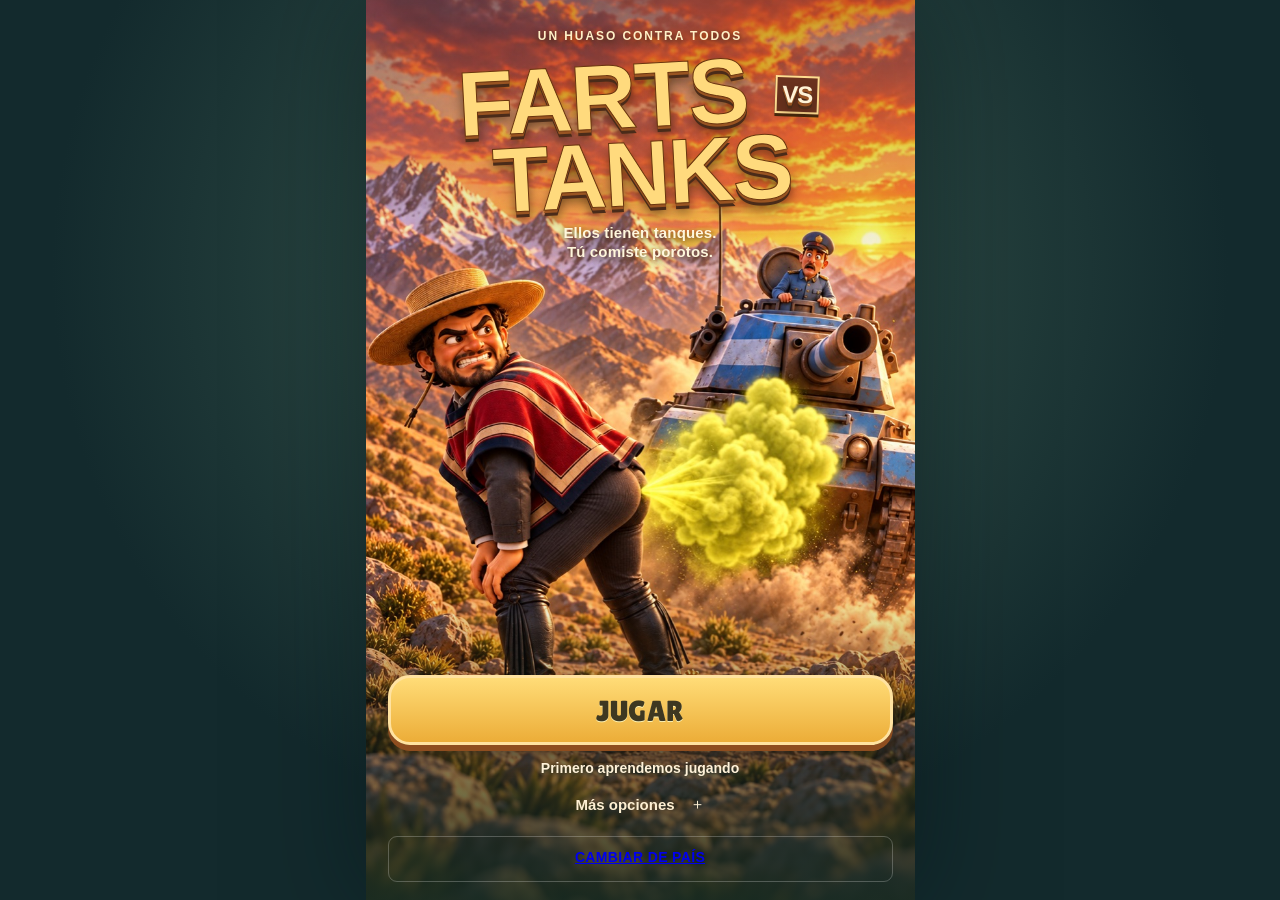
==== play/chile-810/index.html @ 7e2dd05b "Publish shared landing and six Chile and France editions" ====
<!doctype html><!-- BUILD='huaso-v8.1-aprende-y-responde' --><html lang="es-CL"><head><meta charset="utf-8"><meta name="viewport" content="width=device-width,initial-scale=1,viewport-fit=cover,user-scalable=no"><meta name="theme-color" content="#172e30"><title>Farts vs Tanks · Huaso V8.1</title><link rel="icon" href="data:,"><meta name="audio-revision" content="v8-audio-original-verificado"><meta name="build" content="huaso-v8.1-aprende-y-responde">  <script type="module" crossorigin src="./assets/index-CU5QEKMT.js"></script>
  <link rel="stylesheet" crossorigin href="./assets/index-Dprj55Gd.css">
<style>#cinemafilm{display:none!important}</style></head><body>
<main id="game"><canvas id="scene" aria-label="Campo de batalla en 3D"></canvas>
<div id="hud"><div class="hudtop"><div id="playerlife" class="healthcard"><div class="healthtitle"><span class="healthicon">♥</span><span class="health-name">VIDA</span><b id="hearts">150 / 150</b></div><div id="playersegments" class="life-segments" role="meter" aria-label="Vida del Huaso" aria-valuemin="0" aria-valuemax="150"></div></div><div class="country healthcard"><div class="healthtitle"><svg viewBox="0 0 24 24" aria-hidden="true"><path d="M2 11L12 2l10 9M5 9v12h14V9M10 21v-7h4v7"/></svg><span class="health-name">CASAS</span><b id="townalive">7 / 7</b></div><div id="townsegments" class="life-segments" role="meter" aria-label="Casas en pie" aria-valuemin="0" aria-valuemax="7"></div><span class="town-goal">SALVA AL MENOS 1</span><div class="townbar" hidden><i id="townfill"></i></div><span id="townpercent" hidden></span></div><button class="iconbtn" id="pause" aria-label="Pausar">Ⅱ</button></div><div class="wavebar"><div class="round-info"><span id="wave">MISIÓN 1 / 12</span><span id="rounddots" aria-hidden="true"></span><small id="wavegoal" class="sr-only"></small></div><div id="threat-counter" aria-label="Enemigos restantes"><svg viewBox="0 0 40 28" aria-hidden="true"><path d="M8 10h21v10H5V13h3zm8-6h10v6H16zm10 0h12v4H26z"/><rect x="3" y="19" width="30" height="7" rx="3"/><path d="M8 22h3m4 0h3m4 0h3"/></svg><b id="threat-count">2</b><small>QUEDAN</small></div><div id="scorepanel"><span aria-hidden="true" class="score-coin">★</span><span class="score-total"><b id="score">0</b><small>PUNTOS</small></span></div></div><span id="combo"></span><div id="scoregain" hidden><b></b><span></span></div><span id="gait" hidden></span><span id="levelname" hidden></span><span id="speaker" hidden></span></div><div id="rewardfx" aria-hidden="true"></div><aside id="welcome-guide" hidden><b></b><span></span></aside>
<div id="labels" aria-hidden="true"></div><div id="toast" role="status"></div><div id="waveBanner"><span>EL PUEBLO TE NECESITA</span><strong>¡AHÍ VIENEN!</strong></div>
<aside id="airguide" hidden><b id="airstep"></b><strong id="airtitle"></strong><span id="airdetail"></span></aside><aside id="tutorial-panel" hidden><div class="tutorial-meta"><b id="tutorial-count"></b><button id="tutorial-skip" aria-label="Saltar tutorial y empezar la partida">SALTAR</button></div><div role="status" aria-live="polite" aria-atomic="true"><h2 id="tutorial-title"></h2><p id="tutorial-detail"></p></div><progress id="tutorial-progress" max="1" value="0" aria-label="Progreso del paso"></progress><p id="tutorial-keyboard"></p><button id="tutorial-go" class="primary" hidden>¡A DEFENDER EL PUEBLO!</button></aside><div id="tutorial-marker" hidden aria-hidden="true"></div><div id="gesture-coach" hidden aria-hidden="true"><div class="gesture-demo"><i class="gesture-origin"></i><i class="gesture-path"></i><svg class="coach-hand" viewBox="0 0 64 72" aria-hidden="true"><path d="M24 35V10c0-8 12-8 12 0v20c0-7 10-7 10 0 1-5 10-4 10 2v17c0 8-4 12-7 19H24c-1-6-6-13-11-20l-6-9c-5-8 4-13 9-7l8 10"/></svg></div><div class="gesture-success">✓</div><strong></strong><span class="touch-copy"></span><span class="key-copy"></span></div><div id="action-coach" hidden aria-hidden="true"><strong></strong><span class="coach-charge"><i></i></span><span class="key-copy">ESPACIO</span><svg class="coach-hand" viewBox="0 0 64 72" aria-hidden="true"><path d="M24 35V10c0-8 12-8 12 0v20c0-7 10-7 10 0 1-5 10-4 10 2v17c0 8-4 12-7 19H24c-1-6-6-13-11-20l-6-9c-5-8 4-13 9-7l8 10"/></svg></div><div id="crosshair"></div><div id="joystick"><i></i></div>
<button id="combat-recipes" type="button" hidden aria-label="Ver mis pedos y cómo usarlos">MIS PEDOS ?</button><div id="recipe-reveal" hidden role="status" aria-live="polite"><b></b><small></small></div><div id="controls"><div id="movement-space" aria-hidden="true"></div><div id="belly" hidden aria-hidden="true"><span id="combo-ready" hidden role="status" aria-live="polite"></span><b id="bellyname">Recoge comida</b><div id="bellyslots"></div><span id="bellyhint"></span></div><div class="actionwrap"><span id="actionhint">BUSCA COMIDA</span><button id="fart" aria-label="Apretar y soltar para tirar el pedo"><span id="powerRing"></span><svg viewBox="0 0 64 64" aria-hidden="true"><path d="M17 28c-11-14 12-22 16-9 12-14 28 5 16 14 11 13-9 24-17 11-11 7-21-2-16-10M6 38l9-2M5 48l15-6M13 54l9-8"/></svg><b id="actiontext">PEDO</b></button><span id="gas-slots" role="img"><i></i><i></i><i></i><i></i></span></div><p id="helper">Arrastra para moverte · recoge comida</p></div>
<div id="damageVignette"></div><div id="build">HUASO V8.10</div>
<section id="start" class="overlay"><div class="starttop"><span class="kicker">UN HUASO CONTRA TODOS</span><h1>Farts <span>VS</span><br>Tanks</h1><p>Ellos tienen tanques.<br>Tú comiste porotos.</p></div><div class="startbottom"><button id="play" class="primary" disabled>PREPARANDO…</button><p id="startcaption">Muévete. Come. ¡Reviéntalos!</p><button id="continue" class="secondary hidden">CONTINUAR PARTIDA</button><details id="startoptions"><summary>Más opciones <span>＋</span></summary><div class="start-options-grid"><button id="practice" class="secondary" disabled>PRACTICAR CONTROLES</button><button id="skipintro" class="secondary" disabled>YA SÉ JUGAR</button><button id="practiceair" class="secondary" disabled>PRACTICAR SALTO AÉREO</button><button id="campaign" class="secondary">MI CAMPAÑA Y LOGROS</button><button id="openguide" class="secondary">RUTA Y RECETAS</button><button id="openfilms" class="secondary">MIS JUGADAS</button><button id="openrank" class="secondary">CLASIFICACIÓN</button></div></details><a class="secondary" style="display:block;text-align:center;margin-top:10px" href="../../">CAMBIAR DE PAÍS</a></div></section>
<section id="paused" class="overlay hidden"><div class="modal"><span class="kicker">RESPIRA UN POCO</span><h2>Pausa</h2><button class="primary" id="resume">VOLVER AL COMBATE</button><button id="pausecampaign" class="secondary">CAMPAÑA Y GUARDADO</button><button class="secondary" id="pauseguide">MI RUTA Y MIS PEDOS</button><button class="secondary" id="sound">SONIDO ACTIVADO</button><button class="secondary" id="motion">EFECTOS COMPLETOS</button><button class="secondary" id="haptics">VIBRACIÓN ACTIVADA</button><p id="haptics-note" class="small" hidden>Este navegador no permite vibración. Mantienes el sonido y el golpe visual.</p><p class="small">WASD / flechas: caminar · Shift: correr<br>Espacio: cargar y soltar<br>La comida se come al recogerla · Escape: pausa</p></div></section>
<section id="end" class="overlay hidden"><div class="modal"><span class="kicker" id="endkicker"></span><h2 id="endtitle"></h2><p id="endreason"></p><div id="endstats"></div><p id="endtip" class="route-next"></p><button id="endpracticeair" class="ranklink">PRACTICAR DOBLE PEDO AÉREO</button><p id="endpersonal" class="personal-best"></p><button id="restart" class="primary">REINTENTAR MISIÓN</button><div class="scoreform"><label for="alias">Tu nombre en la clasificación</label><input id="alias" maxlength="18" autocomplete="nickname" placeholder="Tu alias"><button id="submitScore" class="secondary">GUARDAR PUNTAJE</button><p id="rankstatus" role="status"></p></div><button id="endfilms" class="secondary">VER MIS JUGADAS</button><button id="endrank" class="ranklink">VER CLASIFICACIÓN</button></div></section>
<section id="intermission" class="overlay hidden"><div class="modal"><span id="nextkicker" class="kicker"></span><h2 id="nexttitle"></h2><p id="nextbrief"></p><p id="roundmilestone" class="route-next"></p><div id="roundmedals" aria-label="Logros de la ronda"></div><p id="roundpersonal" class="personal-best" hidden></p><p id="roundreward" class="reward"></p><div id="upgradechoice"><p class="kicker">ELIGE TU MEJORA</p><div id="upgradecards"></div></div><p id="upgradepicked" class="reward" role="status"></p><button id="nextround" class="primary">SIGUIENTE RONDA</button><details class="round-extras"><summary>Mi jugada y mis recetas</summary><button id="roundcampaign" class="secondary">CAMPAÑA Y TÉCNICAS</button><button id="roundguide" class="ranklink">VER RUTA Y RECETAS</button><button id="roundfilms" class="secondary">VER LA JUGADA DE LA RONDA</button></details></div></section>
<section id="ranking" class="overlay hidden"><div class="modal rankmodal"><span class="kicker">LAS MEJORES BARRIGAS · V7</span><h2>Clasificación</h2><p id="rankmessage" role="status"></p><ol id="rankrows"></ol><button id="closerank" class="primary">VOLVER</button></div></section>
<section id="films" class="overlay hidden"><div class="modal filmmodal"><span class="kicker">ESTO LO HICISTE TÚ</span><h2>Pedos memorables</h2><p id="filmstatus" role="status"></p><div id="filmviewer" class="hidden"><h3 id="filmtitle"></h3><video id="filmvideo" controls playsinline preload="metadata"></video><button id="watchcinema" class="primary hidden">VER MI PELÍCULA</button><button id="watchoriginal" class="secondary hidden">VER JUGADA REAL</button><button id="savefilm" class="primary">GUARDAR / COMPARTIR</button><button id="cinemafilm" class="secondary">PREPARAR VERSIÓN DE CINE</button><p class="small">Una recreación de cine puede cambiar detalles de la acción. Siempre conservas tu jugada real.</p></div><div id="filmlist"></div><button id="closefilms" class="secondary">VOLVER</button></div></section><div id="recording"><span class="kicker">GUARDANDO TU JUGADA</span><progress id="filmprogress" max="1" value="0"></progress><b id="filmpercent">0%</b><button id="cancelfilm" class="secondary">CANCELAR</button></div>
<section id="fieldguide" class="overlay hidden" role="dialog" aria-modal="true" aria-labelledby="guidetitle"><div class="modal guide-modal"><div class="guide-heading"><div><span class="kicker">CONOCE TU PODER</span><h2 id="guidetitle">Mi ruta y mis pedos</h2></div><button id="closeguide" class="iconbtn" aria-label="Cerrar guía">×</button></div><nav class="guide-tabs" aria-label="Guía del Huaso"><button data-guide="ready" aria-pressed="false">Ahora</button><button data-guide="base" aria-pressed="true">Básicos</button><button data-guide="combo" aria-pressed="false">Combos</button><button data-guide="air" aria-pressed="false">Aéreo</button><button data-guide="route" aria-pressed="false">Ruta</button></nav><p id="guidecount" class="small"></p><div id="guidecards"></div><p id="guideloadout" class="route-next"></p><p class="small">Comes al pasar. El gesto depende del pedo preparado; aquí puedes consultar cómo usar cada uno.</p></div></section><div id="fatal" class="overlay hidden"><div class="modal"><h2>No pudimos abrir el campo</h2><p id="fatalreason"></p><button class="primary" onclick="location.reload()">REINTENTAR</button></div></div>
</main></body></html>
---- play/chile-810/assets/index-Dprj55Gd.css ----
#play-reports{box-sizing:border-box;width:min(560px,calc(100vw - 24px));max-height:calc(100dvh - 28px);margin:auto;padding:22px 18px;border:2px solid #8aa48b;border-radius:24px;background:#1d3d35;color:#fff6d8;overflow:auto;text-align:left;touch-action:pan-y;box-shadow:0 8px #102c2977}#play-reports::backdrop{background:#071c24bd}#play-reports *{box-sizing:border-box;min-width:0}#play-reports h2{font:38px FvT Display,sans-serif;margin:8px 0}#play-reports h3{font-size:22px;margin:10px 0}#play-reports h4{font:23px FvT Display,sans-serif;color:#ffe187;margin:0 0 12px}#play-reports h4[data-outcome=loss]{color:#ff9d83}#play-reports h4[data-outcome=win]{color:#c7ee8c}#close-reports{float:right;width:44px;height:44px}.reports-heading .kicker{font-size:12px}.reports-intro{font-size:20px;line-height:1.3}.reports-help{font-size:15px;line-height:1.45;color:#d3dfcd}.reports-export{display:grid;gap:10px}.reports-export button{margin:0!important;font-size:17px;min-height:52px;width:100%}#report-status{font-size:17px;color:#ffe4a0;line-height:1.4}.report-run{margin-top:26px;border-top:1px solid #8aa48b66;padding-top:12px}.report-attempt{border:1px solid #6c957b;border-radius:16px;padding:16px 12px;margin:12px 0;background:#284d3f}.report-numbers{display:grid;grid-template-columns:repeat(3,minmax(0,1fr));gap:8px;text-align:center}.report-numbers b{display:block;font:32px FvT Display,sans-serif;color:#ffe084;overflow-wrap:anywhere}.report-numbers small{font-size:14px}.report-attempt p{margin:16px 0 8px;font-size:16px}.report-ratings{display:flex;gap:8px}.report-ratings button{flex:1;min-height:44px;border:1px solid #93ad8f;border-radius:10px;background:#1b382f;color:#fff4d8;font-size:16px;font-weight:800;touch-action:manipulation}.report-ratings button[aria-pressed=true]{background:#f7d575;border-color:#ffebb1;color:#273a2a}#play-reports button:focus-visible{outline:3px solid #a9e7f7;outline-offset:3px}#play-reports [hidden]{display:none!important}:root{font-family:Arial,Helvetica,sans-serif;color:#fff2d9;background:#172e30;font-synthesis:none;--gold:#ffd46b;--ink:#182f31;--cream:#fff2d9}*{box-sizing:border-box;-webkit-tap-highlight-color:transparent}html,body{margin:0;width:100%;height:100%;overflow:hidden;overscroll-behavior:none}body{display:grid;place-items:center;background:radial-gradient(ellipse at 50% 30%,#39594f,#132a2d 65%)}button{font:inherit;color:inherit;cursor:pointer;touch-action:none}button:focus-visible{outline:3px solid #fff;outline-offset:3px}#game{position:relative;height:100dvh;width:min(100vw,61dvh);max-width:620px;overflow:hidden;isolation:isolate;box-shadow:0 0 100px #06141685;background:#c3bca3}#scene{display:block;width:100%;height:100%;touch-action:none}#hud{position:absolute;inset:max(15px,env(safe-area-inset-top)) 17px auto;pointer-events:none;text-shadow:0 1px 3px #102726}#hud:before{content:"";position:absolute;inset:-40px -20px -30px;background:linear-gradient(#193f4bab,transparent);z-index:-1}.hudtop{display:flex;gap:20px;align-items:flex-start}.country{flex:1;min-width:0}.eyebrow{font-size:10px;letter-spacing:.1em;font-weight:800;display:flex;align-items:center;gap:8px}.flag{display:inline-block;position:relative;width:20px;height:13px;background:linear-gradient(#fff 50%,#c94c3c 50%);box-shadow:0 0 0 1px #ffffff3b;border-radius:1px}.flag:after{content:"★";position:absolute;left:0;top:0;width:7px;height:7px;font-size:6px;line-height:7px;text-align:center;background:#416282;color:#fff}.townbar{height:9px;background:#172d37b3;border:1px solid #fff5;border-radius:10px;margin:8px 0 5px;overflow:hidden;box-shadow:0 2px 3px #15262b44}.townbar i{display:block;width:100%;height:100%;background:linear-gradient(90deg,#64bd8b,#b8dc8f);border-radius:10px;transition:width .3s}.townnumbers{display:flex;justify-content:space-between;font-size:10px;align-items:center}.townnumbers b{font-size:14px}.iconbtn{pointer-events:auto;width:34px;height:34px;background:#203f488f;border:1px solid #ffffff66;border-radius:50%;font-weight:900}.wavebar{display:flex;gap:5px;font-size:10px;margin-top:14px;font-weight:700;letter-spacing:.03em}.wavebar>span:first-child{margin-right:auto;letter-spacing:.12em}.wavebar>b{color:var(--gold);font-size:13px}.wavebar>span:last-child{opacity:.75}#labels{position:absolute;inset:0;pointer-events:none}.worldlabel{position:absolute;text-align:center;transform:translate(-50%,-100%);white-space:nowrap;text-shadow:0 1px 3px #163a3d;font-size:9px;font-weight:800}.worldlabel .tankbar{width:40px;height:4px;display:block;background:#142931aa;border-radius:9px;overflow:hidden;border:1px solid #fff5;margin:3px auto}.worldlabel .tankbar i{height:100%;display:block;background:#ffd277}.worldlabel .kind{font-size:10px;letter-spacing:.07em;background:#153846a8;padding:3px 5px;border-radius:3px}.worldlabel .warning{background:#b83e27;color:#fff4d0}.worldlabel .foodlabel{border:1px solid #fff9;padding:3px 7px;border-radius:12px;background:#28423eeb;font-size:10px}.worldlabel .buildingdots{font-size:8px;color:#f8edbb;letter-spacing:2px}.damagefloat{position:absolute;pointer-events:none;font-size:20px;font-weight:900;color:var(--gold);text-shadow:2px 2px #723a22;transform:translate(-50%,-50%);animation:float 1s ease-out forwards}@keyframes float{to{translate:0 -42px;opacity:0}}#toast{position:absolute;left:50%;top:18%;transform:translate(-50%);width:max-content;max-width:90%;background:#153231e0;box-shadow:0 4px 12px #16322840;border:1px solid #ffffff4a;border-radius:30px;padding:10px 15px;font-size:12px;font-weight:700;pointer-events:none;opacity:0;transition:opacity .2s;text-align:center}#toast.show{opacity:1}#waveBanner{pointer-events:none;position:absolute;left:0;right:0;top:24%;text-align:center;opacity:0;transform:translateY(10px);transition:opacity .25s,transform .3s;text-shadow:0 3px 5px #20343a88}#waveBanner.show{opacity:1;transform:translateY(0)}#waveBanner span{font-size:10px;letter-spacing:.18em;display:block;color:#ffdc86;margin-bottom:6px}#waveBanner strong{font-size:32px;font-weight:950;letter-spacing:-.05em}#controls{position:absolute;bottom:max(24px,env(safe-area-inset-bottom));left:16px;right:16px;display:flex;align-items:flex-end;gap:12px;pointer-events:none}#controls:before{content:"";position:absolute;z-index:-1;inset:-20px -20px -40px;background:linear-gradient(transparent,#12282999)}.foodtray{display:flex;gap:6px;flex:1;min-width:0;padding-bottom:20px;pointer-events:auto}.foodslot{border:1px solid #fffffe52;border-radius:14px;background:#163435dd;box-shadow:0 4px #142a29;padding:8px 2px 7px;flex:1;min-width:0;height:68px;position:relative;display:flex;flex-direction:column;align-items:center;justify-content:center;transition:transform .15s,border-color .15s,background .15s}.foodslot.selected{border:2px solid var(--gold);background:#355548;transform:translateY(-4px);box-shadow:0 4px #916b2f}.foodslot.empty{opacity:.62}.foodslot .symbol{font-size:24px;line-height:25px;color:var(--role)}.foodslot .foodname{font-size:10px;font-weight:800;margin-top:3px}.foodslot .count{position:absolute;right:5px;top:4px;font-weight:900;font-size:10px}.actionwrap{position:relative;flex:0 0 94px;padding-bottom:12px;pointer-events:auto}#actionhint{position:absolute;bottom:112px;width:156px;right:-6px;text-align:right;font-size:10px;font-weight:900;letter-spacing:.06em;text-shadow:0 1px 3px #102f32}#fart{border:3px solid #fff0ba;border-radius:50%;width:94px;height:94px;background:radial-gradient(circle at 38% 26%,#fff5b2,#edb94b 62%,#cb8e34);box-shadow:0 5px #8e6228,0 8px 20px #173b4077;position:relative;display:flex;align-items:center;justify-content:center;flex-direction:column;color:#573f22;overflow:hidden}#fart svg{width:43px;height:39px;fill:none;stroke:currentColor;stroke-width:4;stroke-linecap:round;stroke-linejoin:round;position:relative}#fart b{font-size:12px;letter-spacing:.07em;position:relative}#fart.charging{box-shadow:0 3px #8e6228,0 0 24px #fff0a677;transform:translateY(2px)}#fart.unloaded{filter:saturate(.35);opacity:.75}#powerRing{position:absolute;inset:0;background:linear-gradient(to top,#fb8247,#ffdf7a);transform:translateY(100%);opacity:.7}#helper{position:absolute;bottom:-16px;left:0;right:0;font-size:10px;text-align:center;color:#f9edcf;opacity:.85;letter-spacing:.035em;pointer-events:none}#joystick{display:none;position:absolute;width:68px;height:68px;border:1px solid #fff8;background:#f7f4db18;border-radius:50%;transform:translate(-50%,-50%);pointer-events:none}#joystick i{position:absolute;left:23px;top:23px;width:22px;height:22px;background:#fff5c6b3;border-radius:50%;box-shadow:0 1px 3px #214138}.overlay{position:absolute;inset:0;display:flex;flex-direction:column;justify-content:space-between;align-items:stretch;padding:max(48px,env(safe-area-inset-top)) 25px max(35px,env(safe-area-inset-bottom));z-index:20;background:linear-gradient(#122b2c95,transparent 46%,transparent 60%,#132e32df)}.overlay.hidden{display:none}#start{pointer-events:none}#start button{pointer-events:auto}.starttop{text-align:center;text-shadow:0 3px 12px #29444890}.kicker{font-size:10px;font-weight:800;letter-spacing:.19em;color:var(--gold)}h1{font-size:clamp(48px,12vw,67px);margin:16px 0 12px;line-height:.8;letter-spacing:-.06em;font-weight:950;text-shadow:0 4px 0 #856844,0 6px 18px #173a3380}h1>span{display:inline-block;font-size:21px;letter-spacing:-.07em;vertical-align:middle;background:#c44935;border:2px solid var(--cream);padding:5px 4px;transform:rotate(-8deg);margin:0 9px}h1{max-width:390px;margin-left:auto;margin-right:auto}.starttop p{font-size:14px;line-height:1.45;font-weight:600;letter-spacing:.01em}.startbottom{text-align:center}.how{display:flex;gap:8px;margin-bottom:20px;justify-content:center}.how>span{font-size:10px;line-height:1.4;font-weight:700;flex:1}.how b{display:block;width:25px;height:25px;line-height:24px;margin:0 auto 6px;border:1px solid #fff5;border-radius:50%;color:var(--gold);font-size:10px}.primary{display:block;width:100%;min-height:55px;border:1px solid #fff0a4;border-radius:12px;background:linear-gradient(#ffe08a,#efbb55);color:#3e3821;box-shadow:0 5px #a06c31,0 7px 18px #12313666;font-weight:900;font-size:13px;letter-spacing:.09em}.primary:active{transform:translateY(3px);box-shadow:0 2px #a06c31}.primary:disabled{opacity:.75}.small{font-size:10px;line-height:1.6;opacity:.7;margin:17px 0 0}.modal{margin:auto 0;background:#173333eb;border:1px solid #e8ddb97a;border-radius:23px;padding:29px 24px;text-align:center;box-shadow:0 18px 60px #112b3277;backdrop-filter:blur(8px)}h2{font-size:40px;font-weight:900;letter-spacing:-.05em;line-height:1;margin:18px 0;color:var(--cream)}.modal>p{font-size:13px;line-height:1.5}.secondary{background:transparent;border:1px solid #ffffff3b;width:100%;padding:12px;margin-top:14px;border-radius:9px;font-size:10px;font-weight:700;letter-spacing:.08em}#endstats{display:flex;justify-content:space-around;gap:12px;border-top:1px solid #fff3;border-bottom:1px solid #fff3;padding:18px 0;margin:25px 0;font-size:9px;line-height:1.7;text-transform:uppercase;letter-spacing:.08em}#endstats b{display:block;font-size:23px;color:var(--gold);letter-spacing:0}#damageVignette{position:absolute;inset:0;pointer-events:none;box-shadow:inset 0 0 50px #cd572bb3;opacity:0;transition:opacity .25s}#build{position:absolute;bottom:4px;left:8px;font-size:6px;font-weight:700;letter-spacing:.15em;opacity:.45;pointer-events:none}body.menu #hud,body.menu #controls,body.menu #labels{visibility:hidden}@media (max-width:360px){#controls{left:10px;right:10px;gap:8px}.actionwrap{flex-basis:84px}#fart{height:84px;width:84px}.foodslot{height:61px}.foodslot .foodname{font-size:8px}.starttop h1{font-size:44px}}@media (prefers-reduced-motion:reduce){*,*:before,*:after{animation:none!important;transition:none!important}}#vitals{display:flex;align-items:center;gap:10px;margin-top:8px;font-size:10px}#hearts{font-size:16px;letter-spacing:3px;white-space:nowrap}#gait{font-size:9px;letter-spacing:.06em;opacity:.9}#combo{margin-left:auto;font-size:10px;color:var(--gold)}#hud.danger .townbar{box-shadow:0 0 12px #c85e38}#hud.danger .country .eyebrow{color:#ffb293}.housebar{display:block;width:43px;height:4px;background:#362e2588;border:1px solid #eee8ca66;margin:3px auto;border-radius:8px;overflow:hidden}.housebar i{display:block;height:100%;background:#cfcd86}.worldlabel .buildingdots{font-size:10px;background:#473d30c9;padding:3px 6px;letter-spacing:0;border-radius:5px}.worldlabel .kind{font-size:10px;background:#343e32db}.worldlabel .foodlabel{background:#3e352de8;font-size:10px}.wavebar{margin-top:10px}.worldlabel .warning{background:#b14525}.foodslot .count{font-size:12px}#toast{top:20%;font-size:11px;max-width:88%}#helper{font-size:10px;letter-spacing:0}#game{background:#ac9379}#powerRing:after{content:"";position:absolute;left:0;right:0;top:16%;height:20%;background:#fff5b280}#game,#game *{-webkit-user-select:none;user-select:none;-webkit-touch-callout:none}#game{touch-action:none}#game img,#game svg{-webkit-user-drag:none}.foodtray,.actionwrap,#actionhint{pointer-events:none}.foodslot,#fart{pointer-events:auto}#fart>*{pointer-events:none}#joystick{z-index:5}#townsegments{display:flex;gap:3px;margin-top:5px;height:4px}#townsegments i{flex:1;border-radius:1px;background:#d1d69a;transition:background .3s}#townsegments .damaged{background:#e9b268}#townsegments .critical{background:#ed7745}#townsegments .gone{background:#5d4d40;box-shadow:inset 0 0 0 1px #f1d3a233}.worldlabel .buildingdots.underfire{color:#ffe3b6;background:#873d25e8}.worldlabel .buildingdots.ruinlabel{font-size:8px;letter-spacing:.02em;background:#302c28d9;color:#dbc8aa;padding:2px 4px}#controls{display:grid;grid-template-columns:minmax(0,1fr) 94px;gap:8px;bottom:max(26px,env(safe-area-inset-bottom));align-items:center}#belly{grid-column:1;grid-row:1;min-width:0;align-self:center;background:#193536c9;border:1px solid #efe0b649;border-radius:13px;padding:9px 11px;pointer-events:none}#bellyname{font-size:12px;display:block;line-height:1.2;color:#ffe4a0}#bellyslots{display:flex;gap:6px;margin:6px 0}#bellyslots span{width:27px;height:25px;border:1px solid #eee4b75e;border-radius:6px;display:grid;place-items:center;font-size:18px;background:#234242b0}#bellyhint{display:block;font-size:9px;line-height:1.3;color:#e1e6d3}#belly.risky{border-color:#ed9a80;background:#673d3ee8}#belly.risky #bellyhint{color:#ffdfca}.foodtray{grid-column:1/-1;grid-row:2;display:grid;grid-template-columns:repeat(5,minmax(0,1fr));padding:0;gap:6px}.foodslot{height:56px;padding:5px 1px;border-radius:10px}.foodslot .symbol{font-size:21px;line-height:22px}.foodslot .foodname{font-size:8px}.foodslot .count{font-size:10px;right:3px;top:2px}.foodslot.selected{transform:translateY(-2px)}.foodslot.locked{opacity:.4;filter:saturate(.35)}.actionwrap{grid-column:2;grid-row:1;padding-bottom:3px;justify-self:end}#actionhint{bottom:100px;width:160px;font-size:9px}#helper{bottom:-21px;font-size:9px;margin:0}#fart{height:94px;width:94px}.levelstrip{display:flex;justify-content:space-between;gap:8px;font-size:9px;line-height:1.3;margin-top:7px}.levelstrip b{font-size:8px;font-weight:700;color:#fff0c4}.levelstrip span{opacity:.85}#waveBanner strong{font-size:25px}#waveBanner span{font-size:9px}#waveBanner{top:26%}.modal h2{font-size:32px}.reward{color:#ffda85!important;font-weight:700}.ranklink{background:none;border:0;color:#ffdc86;text-decoration:underline;font-size:10px;padding:12px;min-height:40px;font-weight:800}#start .ranklink{pointer-events:auto}.scoreform{margin-top:17px;text-align:left}.scoreform label{display:block;font-size:11px;margin:7px 0}.scoreform input{font:inherit;width:100%;border:1px solid #b2baa1;background:#29474a;border-radius:8px;color:#fff2d9;padding:11px;font-size:16px;min-height:44px;user-select:text!important;-webkit-user-select:text!important;touch-action:manipulation}.scoreform .secondary{margin-top:7px;min-height:42px}.scoreform p{font-size:11px;line-height:1.4;margin:8px 0}.rankmodal{max-height:85dvh;overflow:auto;overscroll-behavior:contain}.rankmodal h2{font-size:30px}#rankrows{list-style:none;padding:0;max-height:45dvh;overflow:auto}#rankrows li{display:grid;grid-template-columns:22px minmax(0,1fr) auto;gap:10px;border-bottom:1px solid #ffffff26;padding:12px 0;font-size:13px;text-align:left}#rankrows li span{overflow:hidden;text-overflow:ellipsis}#rankrows strong{color:#ffda85}#ranking{z-index:30}#ranking.hidden{display:none}#end .modal{padding:22px 20px;max-height:92dvh;overflow:auto}#endstats{margin:17px 0;padding:12px 0}@media (max-width:360px){#controls{grid-template-columns:minmax(0,1fr) 84px;gap:6px}#fart{height:84px;width:84px}#belly{padding:7px 9px}#bellyname{font-size:11px}.foodslot .foodname{font-size:7px}.foodtray{gap:4px}.foodslot{height:51px}#actionhint{bottom:90px}}@media (max-height:650px){#controls{bottom:max(13px,env(safe-area-inset-bottom));grid-template-columns:minmax(0,1fr) 74px;gap:5px}#fart{height:74px;width:74px}#fart svg{height:28px;width:32px}#fart b{font-size:10px}#belly{padding:5px 8px}#bellyslots{margin:3px 0}#bellyslots span{height:20px;width:24px;font-size:15px}#bellyname{font-size:10px}#bellyhint{font-size:8px}.foodslot{height:44px}.foodslot .symbol{font-size:17px;line-height:18px}.foodslot .foodname{font-size:7px}#helper{display:none}#actionhint{bottom:80px;font-size:8px}.overlay{padding:25px 18px 22px}.starttop h1{font-size:42px;margin:10px 0}.starttop p{font-size:11px}.how{margin-bottom:12px}.small{margin-top:11px}#end .modal{padding:16px}#end h2{margin:10px 0;font-size:26px}#endstats{margin:12px 0;padding:7px 0}.scoreform{margin-top:8px}.levelstrip{font-size:8px}.ranklink{padding:8px;min-height:32px}}#ranking .rankmodal,#rankrows,body.menu #game,body.menu .overlay,body.menu .modal{touch-action:pan-y}.hidden{display:none!important}.foodtray{grid-template-columns:repeat(6,minmax(0,1fr))}.foodslot .foodname{font-size:7px;letter-spacing:-.02em}.foodslot .count{font-size:9px}#intermission{padding:20px 16px;justify-content:center;background:#102c30bd}#intermission .modal{max-height:94dvh;overflow-y:auto;overscroll-behavior:contain;padding:20px 18px;touch-action:pan-y}#intermission h2{font-size:27px;margin:12px 0}#intermission .modal>p{font-size:12px;margin:10px 0}#intermission .primary{margin-top:15px;min-height:49px}#intermission .secondary{margin-top:10px}#upgradecards{display:grid;gap:7px}.upgradecard{text-align:left;padding:12px;background:#345249;border:1px solid #b5c39b6e;border-radius:10px;min-height:60px;touch-action:pan-y}.upgradecard b{display:block;font-size:13px;color:var(--gold)}.upgradecard span{display:block;font-size:11px;line-height:1.35;margin-top:4px}.upgradecard:hover,.upgradecard:focus-visible{background:#496445;border-color:var(--gold)}#upgradepicked{font-size:12px}#films{z-index:40;background:#132e32df;padding:16px}.filmmodal{max-height:95dvh;overflow:auto;touch-action:pan-y;padding:22px 17px}.filmmodal h2{font-size:27px;margin:13px 0}.filmmodal p{font-size:12px}#filmlist{display:grid;gap:9px;margin-top:18px}.filmcard{display:flex;align-items:center;text-align:left;gap:12px;width:100%;min-width:0;padding:8px;background:#36534a;border:1px solid #b5c39b66;border-radius:12px;touch-action:pan-y}.filmcard img{width:70px;height:70px;object-fit:cover;border-radius:7px}.filmcard span{min-width:0}.filmcard strong{display:block;font-size:15px}.filmcard small{display:block;margin-top:8px;font-size:9px;color:#ffdc86}#filmviewer{border-bottom:1px solid #fff3;padding-bottom:14px}#filmviewer h3{margin:10px 0;font-size:16px}#filmvideo{width:100%;max-height:48dvh;background:#142e30;border-radius:9px;touch-action:manipulation}#savefilm{margin-top:13px;min-height:45px;font-size:11px}#recording{display:none;position:absolute;left:18px;right:18px;bottom:24px;padding:18px;border-radius:16px;background:#173333ed;z-index:60;text-align:center}#recording progress{display:block;width:100%;margin:12px 0;accent-color:#ffd46b}#recording b{font-size:13px}body.filming #recording{display:block}body.filming .overlay,body.filming #toast,body.filming #waveBanner,body.filming #hud,body.filming #labels,body.filming #controls,body.filming .damagefloat{visibility:hidden!important}#continue{margin-top:8px}#start .small{margin-top:10px}@media (max-width:360px){.foodslot .foodname{font-size:6px}.foodslot .count{font-size:8px}#intermission .modal{padding:16px 13px}.upgradecard{padding:9px}#intermission h2{font-size:24px}.filmmodal{padding:18px 12px}}@media (max-height:650px){#start .how{display:none}#start .small{font-size:9px;margin:7px 0 0}#intermission .modal{max-height:93dvh}#intermission{padding:14px 12px}#intermission h2{font-size:24px}.upgradecard{padding:8px;min-height:51px}.upgradecard span{font-size:10px}}#airguide{position:absolute;z-index:8;top:calc(env(safe-area-inset-top) + 157px);left:16px;right:16px;max-width:460px;margin:auto;border:1px solid #c6e4e3;background:#173d3cef;color:#fff0d1;border-radius:12px;padding:10px 13px;pointer-events:none;box-shadow:0 3px 16px #18373335}#airguide[hidden],body.menu #airguide{display:none}#airguide b{display:block;font-size:9px;letter-spacing:.1em;color:#b2e7ef}#airguide strong{display:block;font-size:14px;margin:4px 0}#airguide span{display:block;font-size:11px;line-height:1.3}.foodslot.air-next,#fart.air-next{outline:3px solid #b8f5ff;outline-offset:3px;box-shadow:0 0 20px #b0edfca0}@media (max-width:360px){#airguide{left:10px;right:10px;top:148px;padding:8px 10px}#airguide strong{font-size:12px}}#tutorial-panel{position:absolute;z-index:9;top:max(13px,env(safe-area-inset-top));left:12px;right:59px;padding:10px 13px 12px;border:1px solid #e6d9ab80;border-radius:15px;background:#193b36ed;box-shadow:0 5px 22px #15322f40;pointer-events:none}#tutorial-panel[hidden],#tutorial-marker[hidden],#tutorial-go[hidden],#tutorial-skip[hidden]{display:none}.tutorial-meta{display:flex;align-items:center;justify-content:space-between;gap:6px;min-width:0}#tutorial-count{font-size:9px;letter-spacing:.08em;color:var(--gold);line-height:1.4}#tutorial-skip{pointer-events:auto;flex:none;background:transparent;border:0;border-radius:7px;min-height:44px;padding:0 6px;color:#f5edcfb3;font-size:9px;font-weight:700}#tutorial-title{font-size:20px;letter-spacing:-.03em;line-height:1.06;margin:3px 0 8px;overflow-wrap:break-word}#tutorial-detail{font-size:12px;line-height:1.4;margin:0;color:#f3eed9}#tutorial-progress{display:block;width:100%;height:5px;border:0;border-radius:6px;overflow:hidden;margin:11px 0 0;accent-color:#ffd46b;background:#eff2bd24}#tutorial-progress::-webkit-progress-bar{background:#eff2bd24}#tutorial-progress::-webkit-progress-value{background:#ffd46b}#tutorial-progress::-moz-progress-bar{background:#ffd46b}#tutorial-keyboard{display:none;font-size:10px;line-height:1.35;color:#d1dec8;margin:9px 0 0}#tutorial-go{pointer-events:auto;margin-top:16px;letter-spacing:.03em;font-size:12px}#tutorial-marker{position:absolute;z-index:4;transform:translate(-50%,-145%);pointer-events:none;max-width:164px;border:1px solid #ffeab392;border-radius:7px;background:#314139e8;padding:7px 10px;text-align:center;font-size:10px;font-weight:900;letter-spacing:.04em;color:#ffe3a0;box-shadow:0 2px 8px #18373340}body.training #hud .country,body.training #vitals,body.training .wavebar,body.training .levelstrip,body.training #toast,body.training #waveBanner,body.training #helper{display:none}body.training .hudtop{justify-content:flex-end}body.training #hud{right:12px;top:max(15px,env(safe-area-inset-top))}body.training #pause{width:40px;height:40px}body.training .worldlabel:has(.buildingdots){display:none!important}body.training .foodslot:not([data-role=burst]):not([data-role=lance]){display:none}body.training .foodtray{grid-template-columns:repeat(2,minmax(0,1fr));gap:10px}body.training .foodslot{height:62px}body.training .foodslot .foodname{font-size:10px}body.training .foodslot .count{font-size:12px;padding:2px}body.training .foodslot .symbol{font-size:26px}body.training[data-training-step=walk] #controls,body.training[data-training-step=run] #controls,body.training[data-training-step=collect] #controls,body.training[data-training-step=done] #controls,body.training[data-training-step=mix] .actionwrap{visibility:hidden}body.training[data-training-step=mix] #belly{grid-column:1/-1}.foodslot.tutorial-next,#fart.tutorial-next{outline:3px solid #ffe5a3;outline-offset:4px;box-shadow:0 0 0 8px #ffe5a323,0 0 20px #e6c77355}.foodslot.tutorial-next{opacity:1}#tutorial-panel.is-complete{top:auto;bottom:max(30px,env(safe-area-inset-bottom));left:18px;right:18px;padding:18px 19px;background:#193b36f5}#tutorial-panel.is-complete #tutorial-title{font-size:27px;margin-top:12px}#tutorial-panel.is-complete .tutorial-meta{min-height:0}#tutorial-panel.is-complete progress{display:none}body.training[data-training-step=done] #pause{visibility:hidden}@media (hover:hover) and (pointer:fine){#tutorial-keyboard{display:block}}@media (max-width:360px){#tutorial-panel{left:10px;right:56px;padding:7px 10px 11px}#tutorial-title{font-size:18px}#tutorial-detail{font-size:11px}#tutorial-count{font-size:8px}#tutorial-marker{font-size:9px}#tutorial-panel.is-complete{left:12px;right:12px}}@media (max-height:650px){#tutorial-title{font-size:17px;margin:0 0 6px}#tutorial-detail{font-size:11px}#tutorial-keyboard{font-size:9px;margin-top:5px}#tutorial-panel{padding:5px 10px 9px}#tutorial-progress{margin-top:8px}#tutorial-panel.is-complete #tutorial-title{font-size:23px}}#hud{left:14px;right:14px;top:max(14px,env(safe-area-inset-top))}.hudtop{gap:14px;align-items:flex-start}.country{min-width:0}.country .eyebrow{font-size:8px;letter-spacing:.11em;opacity:.8}.country #townalive{display:block;font-size:23px;font-weight:900;margin-top:3px;line-height:1.05;font-variant-numeric:tabular-nums}.town-goal{display:block;font-size:8px;margin-top:5px;opacity:.8}#townsegments{max-width:145px;margin-top:6px;height:5px}#scorepanel{text-align:right;min-width:90px}#scorepanel>span{font-size:9px;letter-spacing:.12em;display:block;color:#ffe3a0}#score{font-size:30px;line-height:1.15;color:#ffda79;letter-spacing:-.04em;font-variant-numeric:tabular-nums}#pause{width:44px;height:44px;flex-shrink:0}.wavebar{margin-top:12px;align-items:center}.wavebar #wave{font-size:10px;letter-spacing:.08em}.wavebar #hearts{font-size:14px;letter-spacing:2px;opacity:1}#combo{display:block;text-align:right;height:15px;margin-top:3px;font-size:10px}#scoregain{position:absolute;top:106px;right:0;text-align:right;color:#ffd46b;pointer-events:none;text-shadow:0 2px 4px #142b30}#scoregain b{font-size:30px;display:block;letter-spacing:-.05em}#scoregain span{font-size:9px;display:block;font-weight:900;letter-spacing:.03em}#scoregain[hidden]{display:none}#controls{left:18px;right:18px;bottom:max(34px,env(safe-area-inset-bottom));grid-template-columns:minmax(0,1fr) 100px;gap:15px;align-items:center}#belly{background:#173938e8;border:1px solid #fff1bc40;padding:13px;border-radius:15px;min-height:91px}#bellyname{font-size:14px;line-height:1.15}#bellyslots{gap:7px;margin:8px 0 6px}#bellyslots span{width:22px;height:19px;font-size:17px;background:none;border:0;border-bottom:2px solid #ece5ca35;border-radius:0;color:#b4bba4}#bellyslots span.filled{color:#ffe3a0;border-bottom-color:#e0b86a}#bellyhint{font-size:10px;line-height:1.3}.actionwrap{grid-row:1;grid-column:2;padding:0}#fart{width:100px;height:100px}#actionhint{bottom:110px;font-size:9px;right:0;width:160px}#helper{bottom:-24px;font-size:9px;display:block}#toast{top:auto;bottom:190px;z-index:7}#airguide{top:145px}.worldlabel .tankbar{height:3px;width:33px;opacity:.85}.worldlabel .buildingdots{font-size:8px}.worldlabel .foodlabel{font-size:9px}.damagefloat{font-size:17px}body.training #scorepanel,body.training #scoregain,body.training #combo{display:none}body.training[data-training-step=collect] #controls{visibility:visible}body.training[data-training-step=collect] .actionwrap{visibility:hidden}body.training #bellyhint{font-size:10px}body.training #helper{display:none}body.training[data-training-step=done] #controls{visibility:hidden}#paused .modal{max-height:90dvh;overflow-y:auto;touch-action:pan-y}#paused .secondary{min-height:44px;margin-top:10px}#haptics-note{font-size:10px;margin:12px 0 0}body.menu #scoregain,body.filming #scoregain{display:none}@media (max-width:360px){#hud{left:11px;right:11px}.hudtop{gap:10px}#score{font-size:27px}#scorepanel{min-width:80px}#controls{left:12px;right:12px;grid-template-columns:minmax(0,1fr) 86px;gap:10px}#fart{width:86px;height:86px}#belly{padding:10px;min-height:87px}#bellyname{font-size:12px}#bellyhint{font-size:9px}#actionhint{bottom:96px}#airguide{top:141px}.wavebar #hearts{font-size:12px;letter-spacing:2px}}@media (max-height:650px){#hud{top:10px}.country #townalive{font-size:19px}#score{font-size:24px}.town-goal{font-size:7px}#townsegments{margin-top:4px}.wavebar{margin-top:8px}#combo{height:11px;font-size:9px}#scoregain{top:96px}#scoregain b{font-size:25px}#controls{bottom:23px;grid-template-columns:minmax(0,1fr) 80px;gap:10px}#fart{height:80px;width:80px}#belly{min-height:79px;padding:9px}#bellyname{font-size:12px}#bellyslots{margin:5px 0}#bellyhint{font-size:9px}#actionhint{bottom:89px}#helper{bottom:-18px;font-size:8px}#airguide{top:127px}#toast{bottom:130px}}#hud{top:max(12px,env(safe-area-inset-top));left:12px;right:12px;text-shadow:none;z-index:6}#hud:before{inset:-40px -16px -10px;background:linear-gradient(#17383de8,#17383d45 63%,transparent)}.hudtop{display:grid;grid-template-columns:minmax(0,1fr) minmax(0,1fr) 44px;gap:8px;align-items:start}.healthcard{min-width:0;background:#183b39ed;border:1px solid #f7e5b870;border-radius:12px;padding:9px 9px 8px;box-shadow:0 3px #112c2c5c}.healthtitle{display:flex;gap:5px;align-items:center;min-width:0;color:#fff3d5;height:18px;font-size:9px;font-weight:800;letter-spacing:.02em}.healthtitle b,.country #townalive{margin:0 0 0 auto;font-size:15px;letter-spacing:-.04em;line-height:1;white-space:nowrap;font-variant-numeric:tabular-nums}.healthtitle svg{width:17px;height:17px;fill:none;stroke:#c0df9c;stroke-width:2.4;stroke-linecap:round;stroke-linejoin:round;flex:none}.healthicon{color:#ffac9b;font-size:17px;line-height:1}.life-segments,#townsegments{display:flex;gap:3px;margin:8px 0 0;max-width:none;height:10px}.life-segments i,#townsegments i{display:block;flex:1;height:100%;min-width:0;background:linear-gradient(90deg,var(--life-color,#ef9b81) var(--fill,100%),#081f266e var(--fill,100%));border-radius:3px;border:1px solid #ffffff30;box-shadow:0 1px #fff2 inset}#townsegments{--life-color:#bee096}#townsegments i.damaged{--life-color:#efc675}#townsegments i.critical{--life-color:#f3986d}#townsegments i.gone{background:#10262b;box-shadow:inset 0 0 0 1px #ffcab43b}.healthcard.critical{border-color:#ff986f;background:#5b3128ed}.healthcard.critical .healthtitle{color:#ffddbc}.healthcard.critical .life-segments{--life-color:#ff976f}.town-goal{font-size:7px;letter-spacing:.04em;margin-top:5px;opacity:.8;text-align:right}.country.healthcard{position:relative}.country .town-goal{position:absolute;top:calc(100% + 3px);right:2px;margin:0;color:#fff0ce;text-shadow:0 1px 3px #172e30;white-space:nowrap}#pause{background:#1b383fe8;border:1px solid #edddad80;width:44px;height:44px;font-size:15px}.wavebar{display:flex;align-items:center;margin-top:17px;min-height:38px;justify-content:space-between;gap:14px}#wave{font-size:10px!important;letter-spacing:.07em!important;font-weight:800;color:#fff0d5;text-shadow:0 1px 2px #17373b}#rounddots{display:flex;gap:4px;margin-top:6px}#rounddots i{display:block;width:10px;height:4px;border-radius:3px;background:#183e4680;border:1px solid #eaddb34d}#rounddots i.done{background:#bede94}#rounddots i.active{background:#ffd66b;width:18px;border-color:#ffe8b0}#scorepanel{min-width:0;text-align:right;display:flex;align-items:baseline;gap:6px;padding:1px 0;text-shadow:0 2px 3px #213b3c}#scorepanel>span{font-size:8px;letter-spacing:.08em;color:#fff0c7}#score{font-size:32px;line-height:1;color:#ffda70;font-weight:900}#combo{position:absolute;right:0;top:108px;margin:0;font-size:9px;height:auto;color:#ffe5a0;text-shadow:0 1px 3px #1d3b39}#scoregain{top:129px;right:0;background:#193c36db;border:1px solid #e4d17a75;border-radius:12px;padding:6px 10px;box-shadow:0 3px 12px #163c3833}#scoregain b{font-size:26px;line-height:1.1}#scoregain span{font-size:8px;margin-top:3px;max-width:110px;color:#fff1c7}#controls{left:14px;right:14px;gap:16px;bottom:max(29px,env(safe-area-inset-bottom));grid-template-columns:minmax(0,1fr) 96px}#belly{min-height:76px;border-radius:16px;background:#173b38e6;border-color:#e6d79670;padding:11px 12px;box-shadow:0 3px #102e2b55}#bellyname{font-size:13px;line-height:1.15}#bellyslots{margin:6px 0 5px;gap:7px}#bellyslots span{width:23px;height:20px;font-size:16px;border:1px solid #c7cdb748;border-radius:6px;background:#18342d50;color:#e5debc66}#bellyslots span.filled{border-color:#ecd39c9c;background:#e6c77424;color:#ffeab4}#bellyhint{font-size:9px;color:#e8e9d5;line-height:1.25}#fart{width:96px;height:96px;border-width:3px;box-shadow:0 5px #8c632c,0 10px 25px #1839354f}#fart b{font-size:12px}#fart.unloaded{opacity:.76}#actionhint{bottom:107px;width:160px;font-size:10px}#toast{bottom:155px;font-size:10px;padding:8px 12px}#airguide{top:149px;left:12px;right:12px;padding:9px 12px;background:#173d3ce8}#airguide strong{font-size:13px}#welcome-guide{position:absolute;z-index:7;bottom:max(150px,calc(env(safe-area-inset-bottom) + 120px));left:16px;right:16px;pointer-events:none;padding:10px 12px;border-radius:13px;background:#234b3bf2;border:1px solid #e8d6908a;box-shadow:0 4px 16px #183b393b;text-align:left}#welcome-guide b{display:block;color:#ffe1a0;font-size:12px;line-height:1.3}#welcome-guide span{display:block;color:#fff1d8;font-size:11px;line-height:1.35;margin-top:4px}#welcome-guide[hidden],body.menu #welcome-guide,body.filming #welcome-guide{display:none}#fart.welcome-next{outline:3px solid #fcedb0;outline-offset:4px;box-shadow:0 0 0 8px #f4d9762b,0 5px #8c632c}#rewardfx{position:absolute;inset:0;z-index:5;pointer-events:none;overflow:hidden}body.menu #rewardfx,body.filming #rewardfx{display:none}.reward-pop{position:absolute;transform:translate(-50%,-120%) rotate(-6deg);font-size:24px;font-weight:950;letter-spacing:-.06em;color:#fff0b1;text-shadow:2px 3px 0 #6e4727,0 0 9px #ffd96d80;white-space:nowrap;animation:reward-pop .85s ease-out both;pointer-events:none}.reward-star{position:absolute;color:#ffdf81;text-shadow:0 1px 1px #906522,0 0 8px #ffe49d;font-size:19px;line-height:1;pointer-events:none;animation:reward-star .82s cubic-bezier(.22,.8,.3,1) both}@keyframes reward-pop{0%{opacity:0;scale:.6}18%{opacity:1;scale:1.12}32%{scale:1}72%{opacity:1}to{opacity:0;translate:0 -24px}}@keyframes reward-star{0%{opacity:0;transform:translate(0) scale(.5)}18%{opacity:1;transform:translate(var(--sx),var(--sy)) scale(1.15)}85%{opacity:1}to{opacity:0;transform:translate(var(--dx),var(--dy)) scale(.3)}}#scorepanel.reward-pulse{animation:score-pop .3s ease-out}@keyframes score-pop{40%{scale:1.16;filter:brightness(1.4)}to{scale:1;filter:none}}.worldlabel .foodlabel{font-size:9px;padding:3px 6px;border-color:#ffefbc9e}.worldlabel .buildingdots{font-size:8px;letter-spacing:0}.worldlabel .housebar{height:3px;width:30px}.worldlabel .tankbar{height:4px;width:35px;border-color:#fff3b991;background:#1b3441bb}body.training #playerlife,body.training .wavebar,body.training #rounddots{display:none}body.training .hudtop{display:flex;justify-content:flex-end}body.training #controls{bottom:max(30px,env(safe-area-inset-bottom))}@media (max-width:360px){#hud{left:9px;right:9px}.hudtop{gap:6px}.healthcard{padding:8px 7px}.healthtitle{gap:4px;font-size:8px}.healthtitle b,.country #townalive{font-size:13px}.healthtitle svg{width:14px;height:14px}.healthicon{font-size:15px}.life-segments,#townsegments{gap:2px;height:9px;margin-top:7px}.wavebar{margin-top:16px}.town-goal{font-size:6px}#score{font-size:29px}#controls{grid-template-columns:minmax(0,1fr) 86px;gap:12px;left:11px;right:11px}#fart{width:86px;height:86px}#actionhint{bottom:96px}#belly{padding:10px;min-height:74px}#bellyname{font-size:12px}#welcome-guide{left:12px;right:12px;bottom:max(140px,calc(env(safe-area-inset-bottom) + 110px));padding:9px 11px}#welcome-guide b{font-size:11px}#welcome-guide span{font-size:10px}#airguide{top:141px}}@media (max-height:650px){#hud{top:max(9px,env(safe-area-inset-top))}.healthcard{padding-top:7px;padding-bottom:6px}.wavebar{margin-top:14px;min-height:30px}#score{font-size:27px}#combo{top:98px}#scoregain{top:116px;padding:5px 8px}#scoregain b{font-size:23px}#controls{bottom:max(19px,env(safe-area-inset-bottom));grid-template-columns:minmax(0,1fr) 80px}#fart{width:80px;height:80px}#belly{min-height:70px;padding:8px 10px}#bellyhint{font-size:8px}#bellyslots{margin:4px 0}#actionhint{bottom:91px}#welcome-guide{bottom:max(122px,calc(env(safe-area-inset-bottom) + 100px))}#airguide{top:125px}#toast{bottom:125px}.reward-pop{font-size:22px}}@media (prefers-reduced-motion:reduce){.reward-pop{animation:none;transform:translate(-50%,-120%)}.reward-star{display:none}}#welcome-guide{top:142px;bottom:auto}body.welcome #scoregain{top:207px}@media (max-height:650px){#welcome-guide{top:129px;bottom:auto}body.welcome #scoregain{top:190px}}body.welcome #actionhint{visibility:hidden}#combo-ready{display:block;color:#ffe89a;font-size:9px;font-weight:900;letter-spacing:.055em;margin-bottom:5px}#combo-ready[hidden]{display:none}#belly[data-special]:not([data-special=""]){border:2px solid var(--mix-color,#ffe19b);background:#244740f5;box-shadow:0 0 14px #f4d48935}#belly[data-special=risk]{background:#553439f2}#belly[data-special=air]{background:#244853f5}#fart[data-special]:not([data-special=""]){border-color:var(--mix-color);box-shadow:0 4px #826224,0 0 0 4px #fff3ce28,0 0 20px #ffe38b55}#fart[data-special=risk]{background:radial-gradient(circle at 38% 26%,#ffe1ce,#e8a1b6 62%,#bf748c)}#fart[data-special=air]{background:radial-gradient(circle at 38% 26%,#edffed,#8fc7df 62%,#5d95b1)}#roundmedals{display:grid;grid-template-columns:repeat(3,minmax(0,1fr));gap:7px;margin:16px 0}#roundmedals>span{display:flex;min-width:0;flex-direction:column;align-items:center;gap:4px;background:#102d2a90;border:1px solid #d6dcc630;border-radius:12px;padding:9px 3px;color:#b1c1b9}#roundmedals>span.earned{background:#43604a;border-color:#efd58690;color:#ffe29c}#roundmedals b{font-size:28px;line-height:1}#roundmedals small{font-size:9px;line-height:1.2;font-weight:700}.personal-best{font-size:12px!important;color:#ffe19b;font-weight:800;margin:9px 0!important}.personal-best[hidden]{display:none}#intermission .modal{max-height:92dvh;overflow-y:auto;touch-action:pan-y}#intermission #nextbrief{font-size:12px}#intermission #roundreward{font-size:11px}#intermission #nexttitle{font-size:32px}#intermission #roundfilms{margin-bottom:13px}body.filming #combo-ready{display:none}@media (max-width:360px){#combo-ready,#bellyhint,#roundmedals small{font-size:8px}#intermission .modal{padding:20px 16px}}#wavegoal{display:block;font-size:8px;letter-spacing:0;color:#fff0cb;margin-top:5px;max-width:215px;line-height:1.3;pointer-events:none}.route-next{font-size:12px!important;line-height:1.45;color:#ffdf91;border-left:3px solid #dfbc6a;padding:7px 10px;text-align:left;margin:14px 0!important}#roundguide{margin:5px 0 12px}#fieldguide{z-index:80;background:#142e30f8;touch-action:pan-y}#fieldguide .guide-modal{width:100%;max-height:100dvh;border-radius:0;padding:24px 20px 32px;overflow-y:auto;touch-action:pan-y;max-width:560px;align-self:flex-start;scrollbar-width:thin}.guide-heading{display:flex;align-items:center;justify-content:space-between;gap:12px;position:sticky;top:-24px;padding:12px 0;background:#163431;z-index:2}.guide-heading>div{min-width:0}.guide-heading h2{font-size:27px!important;text-align:left;margin:5px 0}.guide-heading .kicker{font-size:9px}.guide-heading button{flex-shrink:0;width:44px;height:44px;font-size:25px;touch-action:manipulation}.guide-tabs{display:grid;grid-template-columns:repeat(4,minmax(0,1fr));gap:6px;margin:16px 0}.guide-tabs button{font-size:11px;padding:12px 2px;border:1px solid #d4c89670;background:#244a41;border-radius:9px;touch-action:pan-y}.guide-tabs button[aria-pressed=true]{background:#f5ce74;color:#3d371f;font-weight:800}.recipe-card{text-align:left;padding:17px 15px;border:1px solid #d3d0a65e;border-left:4px solid var(--recipe-color);border-radius:12px;background:#24453e;margin:12px 0}.recipe-card h3{font-size:19px;margin:6px 0;color:#ffe2a1}.recipe-card p{font-size:12px!important;line-height:1.45;margin:7px 0!important}.recipe-card .recipe-foods{color:#ffdf94;font-weight:700}.recipe-tag{font-size:9px;color:#bfd5bc;letter-spacing:.06em}.recipe-limit{color:#d6d6be;border-top:1px solid #fff2;padding-top:9px}.route-row{display:grid;grid-template-columns:34px minmax(0,1fr);gap:12px;padding:13px 10px;border-bottom:1px solid #fff2;text-align:left}.route-row>b{display:grid;place-items:center;align-self:start;height:32px;border-radius:50%;background:#405d4c;color:#ffe09b}.route-row h3{font-size:14px;margin:2px 0 5px}.route-row p{font-size:11px!important;margin:0!important}.route-row.current{background:#415944;border-radius:10px}.route-row.current>b{background:#f3cf7d;color:#3d371f}#fieldguide .small{font-size:11px;line-height:1.45}.startbottom #openguide,.startbottom #practiceair{font-size:11px;margin-top:8px}#start .startbottom{padding-bottom:24px}@media (max-height:650px){#wavegoal{font-size:7px;max-width:190px}#fieldguide .guide-modal{padding:14px}.guide-heading{top:-14px}.guide-heading h2{font-size:23px!important}}#start{background:linear-gradient(#41250c40,transparent 35%,transparent 65%,#182c23e8),url(../images/title-v7.jpg) center center/cover no-repeat;padding:26px 22px 18px;pointer-events:auto}#start .starttop{text-shadow:0 2px 7px #38220a}.starttop .kicker{font-size:12px;letter-spacing:.16em;color:#fff0c7}#start h1{font-family:Impact,Arial Black,sans-serif;font-size:clamp(62px,17vw,92px);line-height:.85;letter-spacing:-.025em;margin:12px auto 8px;text-transform:uppercase;transform:rotate(-3deg);color:#ffda7d;-webkit-text-stroke:1px #6a350e;text-shadow:0 3px #995422,0 6px #4a2b19,0 9px 12px #311e09a6}#start h1 span{font:900 24px Arial;letter-spacing:-.04em;padding:3px 5px;vertical-align:middle;margin:0 0 0 4px;background:#6a321f;border:2px solid #ffdc90;color:#fff3d6;transform:rotate(5deg);-webkit-text-stroke:0;box-shadow:0 3px #45280d}#start .starttop p{font-size:15px;line-height:1.25;margin:12px auto 0;color:#fff7dc}#start .startbottom{padding:0;width:100%;position:relative}#play{font-size:29px;letter-spacing:.015em;height:70px;border-radius:22px;border:3px solid #ffe2a0;background:linear-gradient(#ffdc77,#ecad38);box-shadow:0 6px #8e4d1f,0 10px 18px #231c1699;text-shadow:0 1px #fff3b3}#startcaption{font-size:14px;line-height:1.35;margin:14px 0 4px;font-weight:700;text-shadow:0 2px 4px #142922}#startoptions{pointer-events:auto;color:#fef0d3}#startoptions summary{min-height:44px;display:flex;align-items:center;justify-content:center;gap:15px;font-size:15px;font-weight:800;list-style:none;cursor:pointer;touch-action:manipulation}#startoptions summary::-webkit-details-marker{display:none}#startoptions[open]{position:absolute;bottom:0;left:-8px;right:-8px;background:#173c36f7;border:1px solid #c7bf9c;border-radius:20px;padding:12px;max-height:72dvh;overflow:auto;box-shadow:0 10px 70px #0008}#startoptions[open] summary{border-bottom:1px solid #fff3;padding-bottom:10px;margin-bottom:10px}#startoptions[open] summary span{transform:rotate(45deg)}.start-options-grid{display:grid;gap:9px}.start-options-grid .secondary{margin:0;min-height:48px;font-size:14px;background:#36574c}#hud{inset:max(10px,env(safe-area-inset-top)) 10px auto}.hudtop{gap:8px}.healthcard{padding:10px 9px;border-radius:15px;background:#1a3e36f2;border:1px solid #c7c59d8c;box-shadow:0 3px #172d2980}.healthtitle{gap:4px;font-size:11px;line-height:1.2}.healthtitle b,#hearts{font-size:18px;letter-spacing:0}.healthtitle svg,.healthicon{width:16px;height:17px;font-size:16px}.healthcard .life-segments,#townsegments{height:10px;margin-top:9px;gap:3px}.town-goal{display:none}.iconbtn,#pause{width:42px;height:42px;flex:0 0 42px;font-size:19px;background:#234940ed}.wavebar{margin-top:10px;align-items:center}.round-info{min-width:0}#wave{font-size:13px;letter-spacing:.045em}#wavegoal{font-size:12px;max-width:230px;line-height:1.3;margin-top:3px}#rounddots{display:none}#scorepanel{gap:4px;align-items:flex-end}#scorepanel span{font-size:10px}#score{font-size:29px;letter-spacing:-.025em}#controls{left:12px;right:12px;bottom:max(15px,env(safe-area-inset-bottom));grid-template-columns:minmax(0,1fr) 100px;gap:10px;align-items:center}#controls:before{inset:-24px -16px -30px;background:linear-gradient(transparent,#263d3180)}#belly{padding:10px 11px;border:1px solid #e6d9a970;border-radius:17px;background:#193d35f0;box-shadow:0 4px #17312955}#bellyname{font-size:17px;line-height:1.1}#bellyhint{font-size:13px;line-height:1.25}#bellyslots{margin:7px 0;gap:7px}#bellyslots span{height:28px;width:30px;font-size:20px}#combo-ready{font-size:11px;letter-spacing:.035em;line-height:1.15;margin-bottom:6px}#fart{width:100px;height:100px;border-width:3px}#fart b{font-size:15px;letter-spacing:.015em}#fart svg{height:41px;width:45px}.actionwrap{padding:0}#helper{display:none}#actionhint{font-size:13px;line-height:1.2;bottom:112px;width:160px;right:0}#toast{font-size:16px;padding:11px 17px;top:22%}#waveBanner strong{font-size:32px}#waveBanner span{font-size:12px}.worldlabel .foodlabel{font-size:12px;padding:4px 9px}.worldlabel .kind,.worldlabel .buildingdots{font-size:11px}.worldlabel .tankbar{width:49px;height:5px}#tutorial-panel,#welcome-guide,#airguide{left:12px;right:12px;width:auto;max-width:none;top:125px;border-radius:18px;padding:13px 15px;background:#183d35f2;border:1px solid #e0d4a38c;box-shadow:0 5px 18px #162e2e3b;pointer-events:none}#tutorial-panel{top:max(12px,env(safe-area-inset-top))}.tutorial-meta{min-height:27px;align-items:center}#tutorial-count,#airstep{font-size:11px;line-height:1.2;letter-spacing:.055em}#tutorial-skip{font-size:12px;min-height:38px;min-width:55px;padding:5px;background:#ffffff0e;border-radius:9px;pointer-events:auto}#tutorial-title{font-size:26px;line-height:1.07;letter-spacing:-.025em;margin:8px 0}#tutorial-detail{font-size:16px;line-height:1.3;margin:0 0 9px}#tutorial-progress{height:7px;margin:0}#tutorial-keyboard{display:none}#tutorial-marker{font-size:13px;line-height:1.2;border:1px solid #ffea8e;border-radius:10px;padding:7px 10px;background:#214437ed}#tutorial-panel.is-complete{top:auto;bottom:16px;padding:20px;max-height:70%;overflow:auto;pointer-events:auto}#tutorial-go{font-size:17px;line-height:1.25;min-height:60px;margin-top:16px}#welcome-guide b,#airtitle{font-size:21px;line-height:1.1;letter-spacing:-.02em;display:block;margin:5px 0}#welcome-guide span,#airdetail{font-size:15px;line-height:1.25}body.training #bellyhint{display:none}body.training #belly{max-width:255px}body.training #pause{margin-left:auto}#fart.tutorial-next,#fart.air-next,#fart.welcome-next{animation:action-beacon 1.15s ease-in-out infinite;outline:3px solid #fff2b0;outline-offset:5px}#fart.charging{animation:none!important}#fart[data-special=air]{box-shadow:0 5px #497579,0 0 0 4px #98eaffaa}#fart[data-special=epic]{box-shadow:0 5px #8e6228,0 0 24px #ffc34c88}@keyframes action-beacon{0%,to{box-shadow:0 5px #8e6228,0 0 0 4px #ffdd8330;scale:1}50%{box-shadow:0 5px #8e6228,0 0 0 12px #ffdd8355;scale:1.035}}.overlay:not(#start){padding:18px 13px}.modal,#end .modal,#intermission .modal{max-height:calc(100dvh - 36px);overflow:auto;overscroll-behavior:contain;padding:22px 19px;touch-action:pan-y}.modal h2,#end h2{font-size:31px;line-height:1.06}.modal>p,#intermission .modal>p,.filmmodal p{font-size:15px;line-height:1.4}.primary{font-size:17px;letter-spacing:.025em;min-height:58px}.secondary,.ranklink{font-size:14px;letter-spacing:.025em;min-height:46px}.small,#fieldguide .small{font-size:13px;line-height:1.4}.kicker{font-size:12px}.upgradecard{min-height:76px;padding:14px}.upgradecard b{font-size:18px}.upgradecard span{font-size:15px;line-height:1.3}.scoreform label,.scoreform p{font-size:14px}.recipe-card p{font-size:15px!important}.recipe-tag{font-size:12px}.guide-tabs button{font-size:13px;min-height:46px}.route-row h3{font-size:18px}.route-row p{font-size:14px!important}#endstats{font-size:12px}#endstats b{font-size:28px}#build{font-size:8px;opacity:.65}@media (max-width:360px){#start{padding:22px 17px 13px}#start h1{font-size:64px}#controls{left:10px;right:10px;grid-template-columns:minmax(0,1fr) 90px;gap:8px}#fart{width:90px;height:90px}#fart b{font-size:14px}#belly{padding:9px}#bellyname{font-size:16px}#bellyhint{font-size:12px}#bellyslots{gap:5px}#bellyslots span{width:27px;height:25px}#tutorial-title{font-size:23px}#tutorial-detail{font-size:15px}#wavegoal{font-size:11px;max-width:190px}.healthtitle{font-size:10px}.healthtitle b,#hearts{font-size:17px}#score{font-size:26px}#airtitle,#welcome-guide b{font-size:20px}#airdetail,#welcome-guide span{font-size:14px}}@media (max-height:680px){#start h1{font-size:62px}#start .starttop p{font-size:14px}#play{height:61px;font-size:26px}#controls{bottom:12px}#bellyslots{margin:5px 0}#tutorial-panel{padding:10px 13px}#tutorial-title{font-size:23px}#tutorial-detail{font-size:15px}#airguide,#welcome-guide{top:121px;padding:10px 13px}.modal h2{font-size:28px}}#welcome-guide{bottom:auto}#tutorial-panel:not(.is-complete){right:64px}#tutorial-skip{min-height:44px}#pause{width:44px;height:44px;flex-basis:44px}.country #townalive{font-size:18px}@media (max-width:360px){.country #townalive{font-size:17px}}#technique-cue[data-range=far] b{color:#ffd17a}#technique-cue[data-range=ready] b{color:#d5ff9d}#technique-cue .tap-progress{display:block;font-size:30px;line-height:1.05;letter-spacing:7px;color:#ffe69a;text-shadow:0 2px 3px #15382f}#welcome-guide,#airguide{display:none!important}#tutorial-panel:not(.is-complete){left:12px;right:auto;top:max(12px,env(safe-area-inset-top));bottom:auto;width:auto;max-width:calc(100% - 80px);padding:0;background:none;border:0;box-shadow:none;border-radius:0}#tutorial-panel:not(.is-complete) .tutorial-meta{display:flex;gap:12px;min-height:44px;justify-content:flex-start}#tutorial-panel:not(.is-complete) #tutorial-count{font-size:15px;letter-spacing:.08em;color:#fff3ce;text-shadow:0 2px 3px #243527}#tutorial-panel:not(.is-complete) [role=status],#tutorial-panel:not(.is-complete) #tutorial-progress,#tutorial-panel:not(.is-complete) #tutorial-keyboard{position:absolute;width:1px;height:1px;padding:0;margin:-1px;overflow:hidden;clip-path:inset(50%);white-space:nowrap;border:0;display:block}#tutorial-skip{min-width:68px;min-height:44px;font-size:13px;border:1px solid #fff5;background:#243f326e}body.training #pause{width:44px;height:44px;flex-basis:44px}body.training #hud:before{display:none}#tutorial-marker{max-width:190px;width:max-content;transform:translate(-50%,-125%);padding:0 3px 12px;background:none;border:0;border-radius:0;box-shadow:none;color:#fff5ce;text-shadow:0 2px 3px #18382b,1px 0 2px #18382b,-1px 0 2px #18382b;text-align:center;pointer-events:none}#tutorial-marker b{display:block;font-size:17px;line-height:1.1;letter-spacing:.01em}#tutorial-marker small{display:block;font-size:14px;line-height:1.2;margin-top:4px;font-weight:700}#tutorial-marker small:empty{display:none}#tutorial-marker:after{content:"";position:absolute;bottom:0;left:calc(50% - 6px);width:10px;height:10px;border-right:3px solid #ffdf8d;border-bottom:3px solid #ffdf8d;transform:rotate(45deg);filter:drop-shadow(0 2px 1px #263c31)}#gesture-coach,#action-coach{position:absolute;z-index:7;pointer-events:none;color:#fff3cf;text-shadow:0 2px 3px #193329,1px 0 2px #193329,-1px 0 2px #193329;text-align:center}#gesture-coach *,#action-coach *{pointer-events:none}#gesture-coach[hidden],#action-coach[hidden]{display:none}#gesture-coach{left:10px;bottom:10%;width:190px}#gesture-coach strong{display:block;font-size:22px;line-height:1.1;letter-spacing:-.025em}#gesture-coach span{display:block;font-size:14px;line-height:1.2;margin-top:5px;font-weight:700}.gesture-demo{position:relative;height:118px;width:80px;margin:0 auto 4px;--travel:-19px}[data-gait=run] .gesture-demo{--travel:-60px}.gesture-origin{position:absolute;bottom:16px;left:12px;width:52px;height:52px;border:2px solid #fff0bbbd;border-radius:50%;background:#183c3124;box-shadow:0 1px 5px #172f3430}.gesture-path{position:absolute;bottom:42px;left:36px;height:calc(-1 * var(--travel));border-left:3px dotted #fff0bb;filter:drop-shadow(0 1px 2px #27352d)}.gesture-path:before{content:"";position:absolute;left:-6px;top:0;width:7px;height:7px;border-left:3px solid #fff0bb;border-top:3px solid #fff0bb;transform:rotate(45deg)}.coach-hand{width:46px;height:52px;fill:#fff2cf;stroke:#564527;stroke-width:2.3;stroke-linejoin:round;filter:drop-shadow(0 3px 2px #21352e80)}.gesture-demo .coach-hand{position:absolute;bottom:0;left:25px;animation:teach-drag 2.6s ease-in-out infinite;transform-origin:25% 5%}@keyframes teach-drag{0%,12%{transform:translateY(0) scale(1.08);opacity:.5}20%{transform:translateY(0) scale(1);opacity:1}55%,76%{transform:translateY(var(--travel)) scale(1);opacity:1}90%,to{transform:translateY(var(--travel)) scale(1.1);opacity:0}}.gesture-success{display:none;width:46px;height:46px;margin:0 auto 8px;color:#173d32;background:#d6efa8;border:2px solid #f1ffc7;border-radius:50%;font-size:30px;text-shadow:none;font-weight:900}#gesture-coach[data-correct=true] .gesture-demo{visibility:hidden;height:54px}#gesture-coach[data-correct=true] .gesture-success{display:block}#gesture-coach[data-correct=true] strong{color:#d7f4b4}#action-coach{width:163px;max-width:55%;text-align:right}#action-coach strong{font-size:20px;line-height:1.15;letter-spacing:-.02em;display:block}.coach-charge{display:block;height:7px;width:100px;float:right;clear:both;background:#19362b80;border:1px solid #fff2cb9e;border-radius:8px;overflow:hidden;margin-top:7px}.coach-charge i{display:block;background:#ffe284;height:100%;width:0}#action-coach .coach-hand{position:absolute;right:21px;top:calc(100% + var(--button-size) * .45);width:36px;height:41px;animation:teach-press 2.4s ease-in-out infinite;transform-origin:20% 5%}@keyframes teach-press{0%,to{scale:1.15;opacity:.3}15%,75%{scale:1;opacity:.95}85%{scale:1.2;opacity:0}}#action-coach[data-phase=charging] .coach-hand{animation:none;scale:.92;opacity:.7}#action-coach[data-phase=release] .coach-hand{animation:teach-release .95s ease-out infinite}@keyframes teach-release{0%{transform:translateY(0);opacity:.85}to{transform:translateY(-26px);opacity:0}}#action-coach[data-phase=release] strong{color:#ffe891}#action-coach[data-phase=status] .coach-hand,#action-coach[data-phase=status] .coach-charge,#action-coach[data-phase=status] .key-copy{display:none}#action-coach[data-phase=status] strong{font-size:17px}body[data-coach-mode=fire] #actionhint,body.training[data-coach-mode=target] .worldlabel .foodlabel{visibility:hidden}#gesture-coach .key-copy,#action-coach .key-copy{display:none}@media (pointer:fine){#gesture-coach .gesture-demo,#gesture-coach .touch-copy,#action-coach .coach-hand{display:none}#gesture-coach .key-copy,#action-coach .key-copy{display:block}#gesture-coach strong{font-size:20px}#gesture-coach[data-correct=true] .gesture-success{display:block}#action-coach .key-copy{font-size:12px;margin-top:6px;clear:both;padding-top:5px}}@media (max-width:360px){#gesture-coach{left:6px;width:170px;bottom:8%}#gesture-coach strong{font-size:20px}#gesture-coach span{font-size:13px}#action-coach strong{font-size:18px}#tutorial-marker b{font-size:16px}#tutorial-marker small{font-size:13px}}@media (max-height:650px){#gesture-coach{bottom:7%}.gesture-demo{height:110px}#gesture-coach span{max-width:165px;margin:5px auto 0}}body.menu #gesture-coach,body.menu #action-coach,body.filming #gesture-coach,body.filming #action-coach{display:none}body.reduced-coach .coach-hand{animation:none!important}body.reduced-coach .gesture-demo .coach-hand{transform:translateY(var(--travel));opacity:.8}body.reduced-coach #fart.tutorial-next,body.reduced-coach #fart.air-next,body.reduced-coach #fart.welcome-next{animation:none!important}@media (prefers-reduced-motion:reduce){.gesture-demo .coach-hand{transform:translateY(var(--travel));opacity:.8}}#belly{display:none!important}#movement-space{grid-column:1;grid-row:1;min-height:110px;pointer-events:none}#controls:before{display:none}.actionwrap{grid-column:2}#recipe-reveal{position:absolute;z-index:8;text-align:center;transform:translate(-50%);pointer-events:none;color:#fff4cd;text-shadow:0 3px 0 #61441c,0 0 4px #263323,0 2px 12px #1d322aca;line-height:1.04;font-weight:900}#recipe-reveal b{display:block;font-size:clamp(25px,7.3vw,33px);letter-spacing:-.035em;color:#fff3b7}#recipe-reveal small{display:block;font-size:12px;letter-spacing:.05em;margin-top:7px;color:#fff4df}#recipe-reveal[hidden]{display:none}#gas-slots{position:absolute;bottom:-6px;left:50%;transform:translate(-50%);display:flex;gap:4px;pointer-events:none;z-index:3}#gas-slots i{width:10px;height:10px;border-radius:50%;background:#34483d;border:1px solid #fff2c3;box-shadow:0 1px 3px #203528}#gas-slots i.full{background:#ffda79}body.menu #recipe-reveal,body.filming #recipe-reveal{display:none!important}#intermission #nexttitle{font-size:29px;margin:10px 0}#intermission #nextbrief{font-size:15px;margin:8px 0;line-height:1.28}#intermission #roundmedals{margin:12px 0 8px}#intermission #roundmedals>span{padding:6px 2px}#intermission #roundmedals b{font-size:22px}#intermission #roundmedals small{font-size:10px}#intermission #roundmilestone{display:none}#intermission #roundreward{font-size:13px;margin:9px 0}#intermission #upgradepicked:empty{display:none}#intermission #upgradechoice>.kicker{margin:13px 0 9px}#intermission .upgradecard{padding:11px 12px;min-height:65px}#intermission .upgradecard b{font-size:18px}#intermission .upgradecard span{font-size:14px;line-height:1.25;margin-top:4px}#intermission #nextround{margin-top:13px;min-height:56px}#intermission .round-extras{margin-top:14px;border-top:1px solid #b8cbb63f;padding-top:10px}#intermission .round-extras summary{font-size:14px;font-weight:700;padding:7px;cursor:pointer}#intermission .round-extras button{width:100%}#intermission .modal{padding:20px 17px;background:linear-gradient(155deg,#24483e,#193632)}@media (max-width:360px){#recipe-reveal b{font-size:25px}#recipe-reveal small{font-size:11px}#intermission .modal{padding:17px 14px}#intermission .upgradecard{padding:10px}#intermission #nexttitle{font-size:27px}}@font-face{font-family:FvT Display;src:url(./LilitaOne-Regular-DWEPn4H6.ttf) format("truetype");font-style:normal;font-weight:400;font-display:swap}:root{--display:"FvT Display",Arial,sans-serif;--reward:#ffd557;--health:#a6ef62;--village:#79ddff;--danger:#ff705a;--edge:#17352e}.sr-only{position:absolute!important;width:1px!important;height:1px!important;padding:0!important;margin:-1px!important;overflow:hidden!important;clip:rect(0,0,0,0)!important;white-space:nowrap!important;border:0!important}#hud{inset:max(9px,env(safe-area-inset-top)) 10px auto;z-index:6}#hud:before{background:linear-gradient(#17362d80,transparent);inset:-20px -16px -12px}.hudtop{grid-template-columns:minmax(0,1fr) minmax(0,1fr) 44px;gap:7px}.healthcard,.country.healthcard{padding:6px 8px 7px;border:2px solid #a1dc6f;border-radius:13px;background:linear-gradient(#336333,#244929);box-shadow:0 3px #132d27,0 2px #d7ffaa38 inset}.country.healthcard{border-color:#6fcff6;background:linear-gradient(#2b6678,#254b5e)}.healthtitle{height:38px;display:grid;grid-template-columns:24px minmax(0,1fr);grid-template-rows:12px 19px;gap:0 5px;position:relative;align-items:center}.healthtitle .health-name{grid-column:2;grid-row:1;align-self:end;font-size:10px;letter-spacing:.045em;font-weight:900;text-shadow:0 1px 1px #142c28}.healthtitle .healthicon,.healthtitle svg{grid-column:1;grid-row:1/3;width:24px;height:25px;font-size:29px;filter:drop-shadow(0 2px 0 #193526);color:#d4ffab;stroke:#cdf3ff;fill:#70cfee30;stroke-width:2.6}.healthtitle b,#hearts,.country #townalive{position:absolute;right:0;top:-2px;margin:0;font:400 32px/1 var(--display);letter-spacing:0;color:#fff;-webkit-text-stroke:3px var(--edge);paint-order:stroke fill;text-shadow:0 2px 0 var(--edge)}.healthtitle b small{font:400 14px/1 var(--display);color:#e4f0d5;-webkit-text-stroke:0;text-shadow:0 1px 2px var(--edge)}.healthtitle .health-name{grid-area:auto;position:absolute;bottom:0;left:0;right:auto;font-size:10px}.healthtitle .healthicon,.healthtitle svg{position:absolute;top:0;left:0}.healthtitle b,#hearts,.country #townalive{top:2px}.healthcard .life-segments,#townsegments{margin-top:5px;height:9px;gap:3px;--life-color:var(--health)}#townsegments{--life-color:var(--village)}.life-segments i,#townsegments i{border-radius:2px;border:1px solid #112e2977;box-shadow:0 1px #fff7 inset}#townsegments i.damaged{--life-color:#ffd577}#townsegments i.critical{--life-color:var(--danger)}.healthcard.critical,.country.healthcard.critical{border-color:var(--danger);background:linear-gradient(#823b34,#512e2a)}.healthcard.critical .life-segments{--life-color:var(--danger)}.healthcard.critical .healthicon{color:#ffbdb2}.healthcard.critical .health-name:before{content:"! ";color:#fff}#pause{width:44px;height:44px;border:2px solid #c5debf;border-radius:14px;background:linear-gradient(#406453,#264333);box-shadow:0 3px #132d27;font-size:24px}.wavebar{display:grid;grid-template-columns:minmax(0,1fr) auto minmax(0,1fr);gap:6px;margin-top:8px;min-height:38px;align-items:center}#wave{font:400 18px/1.1 var(--display)!important;letter-spacing:0!important;color:#fff5d7;-webkit-text-stroke:2px var(--edge);paint-order:stroke fill}#threat-counter{display:grid;grid-template-columns:27px auto;grid-template-rows:24px 10px;column-gap:4px;align-items:center;color:#fff}#threat-counter svg{width:27px;height:24px;grid-row:1;fill:#ffb192;stroke:#432e25;stroke-width:2;stroke-linejoin:round;filter:drop-shadow(0 1px 1px #193a2b)}#threat-counter.has-air svg{fill:#ffc984}#threat-count{font:400 28px/1 var(--display);-webkit-text-stroke:3px var(--edge);paint-order:stroke fill}#threat-counter small{grid-column:1/3;text-align:center;font-size:9px;font-weight:900;letter-spacing:.03em}#scorepanel{display:flex;align-items:center;justify-content:flex-end;gap:4px;min-width:0;transform-origin:right center}#scorepanel .score-coin{flex:none;display:grid;place-items:center;font-size:17px;color:#fff6c3;width:24px;height:24px;border:2px solid #ffe69b;border-radius:50%;background:linear-gradient(#ffd761,#e79d25);text-shadow:0 1px 1px #9c6419;box-shadow:0 2px #594726}#scorepanel .score-total{display:flex;flex-direction:column;align-items:flex-end;min-width:0;gap:0}#score{font:400 clamp(24px,7.3vw,31px)/1 var(--display);color:var(--reward);letter-spacing:0;white-space:nowrap;-webkit-text-stroke:3px var(--edge);paint-order:stroke fill;text-shadow:0 2px 0 var(--edge)}#scorepanel small{font-size:9px;font-weight:900;letter-spacing:.04em;color:#fff4d4}#combo{top:125px;right:0;font:400 17px/1.1 var(--display);color:var(--reward);-webkit-text-stroke:2px var(--edge);paint-order:stroke fill}#combo:empty{display:none}#scoregain{display:none!important}.worldlabel .tankbar{height:7px;width:48px;border:1px solid #412923;background:#382625;border-radius:3px;box-shadow:0 1px #fff5}.worldlabel .tankbar i{background:linear-gradient(#ffb272,#f06341)}.worldlabel .enemy-hp{display:block;font:400 25px/1 var(--display);color:#fff;-webkit-text-stroke:3px #372b25;paint-order:stroke fill;text-shadow:0 2px 0 #372b25}.worldlabel .kind{font:400 13px/1.15 var(--display);color:#fff2d1;letter-spacing:0;margin-bottom:3px;-webkit-text-stroke:2px #283b2d;paint-order:stroke fill}.worldlabel .kind:empty{display:none}.worldlabel .foodlabel{font:400 16px/1.15 var(--display);border:0;background:#263b2ab5;box-shadow:none;padding:3px 7px;color:#fff3c7!important;text-shadow:0 2px 0 #27392d}.worldlabel .buildingdots{font:400 12px/1.15 var(--display)}.reward-pop,.combat-number{position:absolute;text-align:center;pointer-events:none;font-family:var(--display);font-weight:400;letter-spacing:0;line-height:1;transform:translate(-50%,-45%);color:var(--reward);-webkit-text-stroke:4px #423520;paint-order:stroke fill;text-shadow:0 3px 0 #423520}.reward-pop{animation:reward-pop 1.15s ease-out both}.reward-pop b{display:block;font:400 42px/1 var(--display)}.reward-pop small{display:block;font:400 16px/1.1 var(--display);margin-top:2px;-webkit-text-stroke:2px #423520}.combat-number{animation:combat-pop .9s ease-out both;color:#fff;-webkit-text-stroke:3px #332a25;text-shadow:0 2px 0 #332a25}.combat-number b{display:block;font:400 32px/1 var(--display)}.combat-number small{display:block;font:400 13px/1 var(--display);-webkit-text-stroke:2px #332a25;margin-top:2px}.combat-number.loss-number{color:#ff9684}@keyframes combat-pop{0%{scale:.7;opacity:0}15%{scale:1.13;opacity:1}30%{scale:1}80%{opacity:1}to{translate:0 -20px;opacity:0}}#recipe-reveal b,#tutorial-marker b,#gesture-coach strong,#action-coach strong{font-family:var(--display);font-weight:400;letter-spacing:0;-webkit-text-stroke:3px #283b2d;paint-order:stroke fill;text-shadow:0 2px 0 #283b2d}#recipe-reveal b{font-size:34px;color:#ffe57b}#recipe-reveal small{font-size:14px;font-weight:800;-webkit-text-stroke:0}#tutorial-marker b{font-size:22px}#gesture-coach strong,#action-coach strong{font-size:25px}#fart{border-color:#ffe9a6;box-shadow:0 5px #775d24,0 0 0 3px #243e3355,0 3px #fff6 inset;background:radial-gradient(ellipse at 40% 25%,#fff4b8,#f6c446 60%,#d49827)}#fart b{font:400 20px/1 var(--display);color:#4b351a;letter-spacing:.02em}#fart.unloaded{filter:saturate(.65)}#actionhint{font:400 17px/1.15 var(--display);-webkit-text-stroke:2px #283b2d;paint-order:stroke fill}.modal h2,#end h2,.primary,.guide-heading h2,.route-row h3{font-family:var(--display);font-weight:400;letter-spacing:.015em}.primary{font-size:23px;border:2px solid #ffebb2;border-radius:15px;box-shadow:0 4px #92702f,0 3px #fff6 inset;text-shadow:0 1px 0 #fff6}.primary:disabled{filter:grayscale(.6);opacity:.55}#intermission .modal{border:2px solid #75a486;border-radius:24px;background:radial-gradient(ellipse at top,#416b4a,#213f32 70%);padding:20px 17px}#intermission #nextkicker{font:400 23px/1.1 var(--display);color:var(--reward);letter-spacing:.02em;-webkit-text-stroke:2px #283b2d;paint-order:stroke fill}#intermission #nexttitle{font:400 28px/1.05 var(--display);margin:9px 0;color:#fff4d7}#intermission #nextbrief{font-size:15px;line-height:1.3}#intermission #roundmedals{gap:8px;margin:12px 0}#roundmedals>span{background:#172d295e;border:1px solid #b4c2a06b;border-radius:12px}#roundmedals>span.earned{background:linear-gradient(#6d8043,#405b32);border:2px solid #f2d770;box-shadow:0 2px #233d2b}#intermission #roundmedals b{font:400 34px/1 var(--display);color:var(--reward);-webkit-text-stroke:2px #615224;paint-order:stroke fill}#intermission #roundmedals small{font-size:11px;font-weight:800;color:#fff4d7}#intermission #roundreward{font:400 19px/1.25 var(--display);color:var(--reward);margin:10px 0}#intermission #roundpersonal{font-size:13px;line-height:1.2}#intermission #upgradechoice>.kicker{font:400 20px/1 var(--display);letter-spacing:.04em;color:#fff3d5;margin:14px 0 12px}#upgradecards{display:grid;gap:10px}#intermission .upgradecard{position:relative;display:grid;grid-template-columns:43px minmax(0,1fr) 22px;gap:10px;align-items:center;text-align:left;padding:11px 10px;border:2px solid #98d9c9;background:linear-gradient(#416951,#2d5141);border-radius:14px;box-shadow:0 3px #162f28;min-height:90px;transition:transform .12s,border-color .12s}#intermission .upgradecard[data-tone=pressure]{border-color:#ffda68;background:linear-gradient(#796530,#574b2b)}#intermission .upgradecard[data-tone=pierce]{border-color:#8be5fa;background:linear-gradient(#386777,#2b4c5d)}#intermission .upgradecard[data-tone=echo],#intermission .upgradecard[data-tone=quick]{border-color:#d6b4ff;background:linear-gradient(#675579,#493e5b)}#intermission .upgradecard .upgrade-emblem{width:43px;height:48px;display:grid;place-items:center;font:400 34px/1 var(--display);font-style:normal;color:#fff1b0;text-shadow:0 2px 0 #29392b;background:#172d293d;border-radius:10px}#intermission .upgradecard .upgrade-copy{display:block;margin:0;min-width:0}#intermission .upgradecard b{display:block;font:400 19px/1.08 var(--display);color:#fff5de;letter-spacing:0}#intermission .upgradecard .upgrade-stat{display:inline-block;font:400 29px/1 var(--display);color:#ffe689;margin:4px 0 2px;-webkit-text-stroke:2px #2c392c;paint-order:stroke fill}#intermission .upgradecard .upgrade-copy>span{display:block;font-size:13px;line-height:1.2;margin:0;color:#f1f0dd}#intermission .upgradecard .upgrade-select{font:400 25px/1 var(--display);font-style:normal;color:#fff5ce}#intermission .upgradecard[aria-pressed=true]{border:3px solid #cdff8a;background:linear-gradient(#53772e,#395727);opacity:1;filter:none}#intermission .upgradecard[aria-pressed=true] .upgrade-select{color:#d6ff92}#intermission .upgradecard:active:not(:disabled){transform:translateY(2px);box-shadow:0 1px #162f28}#intermission #nextround{margin-top:17px;font-size:23px}#endstats b{font:400 37px/1 var(--display);-webkit-text-stroke:2px #273b2c;paint-order:stroke fill}#endstats>span:nth-child(1) b{color:#fff1d3}#endstats>span:nth-child(2) b{color:var(--reward)}#endstats>span:nth-child(3) b{color:var(--village)}.guide-tabs button[aria-pressed=true]{background:#cceba1;color:#253c2a;border:2px solid #f0ffd6;box-shadow:0 3px #506b31}.route-row.current{border-color:#bbe77b;background:#476437}.route-row.locked{opacity:.65}@media (max-width:360px){#hud{left:7px;right:7px}.hudtop{gap:5px}.healthcard,.country.healthcard{padding:6px}.healthtitle{grid-template-columns:20px minmax(0,1fr)}.healthtitle .healthicon,.healthtitle svg{width:20px;height:22px;font-size:25px}.healthtitle b,#hearts,.country #townalive{font-size:29px}.healthtitle b small{font-size:12px}#scorepanel .score-coin{display:none}#score{font-size:27px}#wave{font-size:16px!important}#threat-count{font-size:25px}#recipe-reveal b{font-size:29px}#intermission .modal{padding:18px 13px}#intermission .upgradecard{grid-template-columns:35px minmax(0,1fr) 19px;gap:7px}#intermission .upgradecard .upgrade-emblem{width:35px}#intermission .upgradecard b{font-size:18px}}@media (prefers-reduced-motion:reduce){.combat-number,.reward-pop{animation:none}.upgradecard{transition:none}}#toast{top:auto;bottom:max(142px,calc(env(safe-area-inset-bottom) + 128px));height:auto;max-width:calc(100% - 32px);padding:0 5px;border:0;border-radius:0;background:none;box-shadow:none;font:400 19px/1.15 var(--display);color:#fff4d1;-webkit-text-stroke:3px #263b2d;paint-order:stroke fill;text-shadow:0 2px 0 #263b2d}.campaign-modal{position:relative;max-width:610px;width:calc(100% - 24px);max-height:92dvh;overflow:auto;text-align:left;padding:24px 18px}.campaign-modal h2{font:36px Lilita One,sans-serif;margin:8px 0}.campaign-modal #closecampaign{float:right}.campaign-tabs{display:flex;gap:6px;position:sticky;top:-24px;background:#1c3936;padding:12px 0;z-index:2}.campaign-tabs button{flex:1;border:1px solid #91b6a0;border-radius:12px;background:#25473f;color:#fff5d3;padding:13px 5px;font-weight:800}.campaign-tabs button[aria-pressed=true]{background:#ffd36c;color:#253927}.mission-node{display:flex;align-items:center;gap:13px;width:100%;padding:15px 12px;margin:9px 0;border:2px solid #668a78;border-radius:18px;background:linear-gradient(#405f4c,#2b4c40);color:#fff6d8;text-align:left;box-shadow:0 4px #102c29}.mission-node>b{font:32px Lilita One,sans-serif;color:#ffe083;min-width:32px;text-align:center}.mission-node span{flex:1}.mission-node strong{display:block;font-size:20px}.mission-node small{display:block;font-size:13px;opacity:.85;margin-top:5px}.mission-node em{font-style:normal;color:#ffdc6d;font-size:22px}.mission-node.won{border-color:#9bca72}.mission-node.current{border-color:#ffdf78;background:linear-gradient(#79613a,#4e4f35)}.mission-node:disabled{opacity:.45}.achievement{display:flex;gap:15px;align-items:center;font-size:20px;padding:15px;border-bottom:1px solid #6c8a7044;opacity:.55}.achievement b{font-size:32px}.achievement.earned{opacity:1;color:#ffe087}.campaign-save{display:grid;grid-template-columns:1fr 1fr;gap:10px;margin-top:24px}.campaign-save .secondary{font-size:13px;text-align:center;margin:0;display:grid;place-items:center;min-height:48px}.technique-choice{width:100%;text-align:left}.technique-choice b{display:block;font-size:20px}.technique-choice small{display:block;font-size:15px;font-weight:400;margin-top:6px}.outfit-choice{width:100%;margin:6px 0!important}.outfit-choice[aria-pressed=true],.technique-choice[aria-pressed=true]{background:#65773f;border-color:#ffdf79;color:#ffedb3}#campaign-message{font-size:15px;color:#ffe4a5}#gas-slots{display:none!important}#technique-cue{position:absolute;pointer-events:none;bottom:158px;right:12px;width:180px;text-align:center;color:#ffefa6;font:22px Lilita One,sans-serif;text-shadow:0 2px 3px #173431,-1px -1px #173431;z-index:9}#technique-cue small{display:block;font:14px system-ui;margin-top:4px}#technique-cue[data-pattern=triple]{animation:gestureTaps .9s infinite}#technique-cue[data-pattern=double]{animation:gestureTaps .6s infinite}@keyframes gestureTaps{0%,45%,90%{transform:scale(1)}22%,67%{transform:scale(1.1)}}@media (prefers-reduced-motion:reduce){#technique-cue{animation:none!important}}#technique-cue{bottom:142px;right:8px;width:174px;line-height:1.06;text-shadow:0 2px 0 #21392f,-1px -1px 0 #21392f;animation:none!important}#technique-cue small{font:19px Lilita One,sans-serif;color:#ffe697;margin:0 0 6px;-webkit-text-stroke:2px #23392d;paint-order:stroke fill}#technique-cue b{font:24px Lilita One,sans-serif;color:#fff8e0;-webkit-text-stroke:2px #23392d;paint-order:stroke fill}#combat-recipes{position:absolute;z-index:11;bottom:24px;left:15px;min-height:46px;padding:8px 13px;border:2px solid #d6c686;border-radius:18px;background:#234437db;color:#fff1bd;font:19px Lilita One,sans-serif;touch-action:none;box-shadow:0 3px #142e25}#combat-recipes[hidden],#technique-cue[hidden]{display:none!important}#recipe-reveal b{font-size:32px}#recipe-reveal small{font:25px Lilita One,sans-serif;letter-spacing:0;margin-top:7px;color:#fff8d9;-webkit-text-stroke:2px #283b2d;paint-order:stroke fill}#recipe-reveal em{display:block;font-style:normal;font-size:15px;font-weight:850;color:#fff6d0;line-height:1.2;margin-top:6px;text-shadow:0 2px 3px #132c22}.recipe-gesture{display:block;color:#fff1a6;font:27px Lilita One,sans-serif;margin:12px 0}.recipe-card .recipe-limit{font-size:18px!important;line-height:1.4}.recipe-card .recipe-foods{font-size:20px!important}.guide-tabs{flex-wrap:wrap}.guide-tabs button{min-width:60px}@media (max-width:360px){#technique-cue{width:158px;bottom:135px}#technique-cue b{font-size:22px}#recipe-reveal b{font-size:29px}#recipe-reveal small{font-size:23px}#recipe-reveal em{font-size:14px}}#combat-flash{position:absolute;z-index:12;left:50%;transform:translate(-50%);width:min(350px,calc(100% - 28px));text-align:center;pointer-events:none;color:#fff8df;line-height:1.02;filter:drop-shadow(0 3px 1px #162e28)}#combat-flash strong{display:block;font:clamp(35px,10vw,46px)/1.02 var(--display);-webkit-text-stroke:3px #22392c;paint-order:stroke fill;letter-spacing:.01em}#combat-flash small{display:block;margin-bottom:5px;font:21px/1.05 var(--display);color:#ffe58a;-webkit-text-stroke:2px #22392c;paint-order:stroke fill}#combat-flash[data-tone=range] strong{color:#ffcf70}#combat-flash[data-tone=combo] strong{color:#fff17b}#combat-flash[data-tone=action] strong{color:#cfff94}#combat-flash[data-tone=reward] strong{color:#ffdc64}#combat-flash[data-tone=danger] strong{color:#ffb898}#combat-flash[data-tone=air] strong{color:#b8f1ff}.coach-pulses{display:block;font:32px/1.15 var(--display);letter-spacing:9px;color:#fff0a0;-webkit-text-stroke:2px #263a2b;paint-order:stroke fill}#fart-boost{position:absolute;top:-25px;right:0;white-space:nowrap;padding:5px 8px;border-radius:12px;border:2px solid #ffe8a0;background:#745427;color:#fff7d0;font:14px/1 var(--display);pointer-events:none;box-shadow:0 2px #20382e}#fart-boost[data-active=false]{background:#294740;color:#e5dcc2;border-color:#a2baa0}#combat-flash[hidden],#fart-boost[hidden]{display:none}body:not(.training) #recipe-reveal,body:not(.training) #technique-cue{display:none!important}body.combat-flash #action-coach,body.combat-flash #tutorial-marker,body.combat-flash #waveBanner{visibility:hidden!important}body.menu #combat-flash,body.filming #combat-flash{display:none!important}#fart.coach-in-range{box-shadow:0 0 0 5px #d0ff8544,0 5px #82632d}#fart.coach-taps:after{content:"";position:absolute;inset:5px;border:3px solid #fff39f;border-radius:50%;pointer-events:none;animation:tap-rhythm 1.4s ease-out infinite}@keyframes tap-rhythm{0%,20%,40%,70%,to{opacity:.3;transform:scale(1)}10%,30%,50%{opacity:1;transform:scale(1.075)}}@media (max-width:360px){#combat-flash strong{font-size:34px}#combat-flash small{font-size:19px}}@media (max-height:600px){#combat-flash{width:min(290px,calc(100% - 28px));left:50%}#combat-flash strong{font-size:30px}#combat-flash small{font-size:17px}}@media (prefers-reduced-motion:reduce){#fart.coach-taps:after{animation:none}}#fart.coach-reduced:after{animation:none}body:not(.training) #actionhint{display:none}#charge-readout{position:absolute;transform:translate(-50%,-50%);pointer-events:none;font:32px/1 var(--display);color:#fff5cf;white-space:nowrap;paint-order:stroke fill;-webkit-text-stroke:4px #293d2f;text-shadow:0 3px 0 #142b24;filter:drop-shadow(0 2px 3px #0004)}#charge-readout[data-ready=true]{color:#ffe076;font-size:28px}@media (max-width:360px){#charge-readout{font-size:28px}#charge-readout[data-ready=true]{font-size:24px}}#combat-flash.charge-danger small{display:none}#combat-flash.charge-danger strong{font-size:28px}#actionhint.flight-choice{display:block!important;visibility:visible!important;pointer-events:none;bottom:112px;width:auto;min-width:104px;right:-2px;padding:5px 8px;border:2px solid #d5f5ff;border-radius:12px;background:#225866;color:#e5fbff;font:400 20px/1.1 var(--display);letter-spacing:0;-webkit-text-stroke:0;text-shadow:0 2px #163b46}#fart.flight-choice{border-color:#bcf3ff;box-shadow:0 5px #746031,0 0 0 3px #a5edff55}
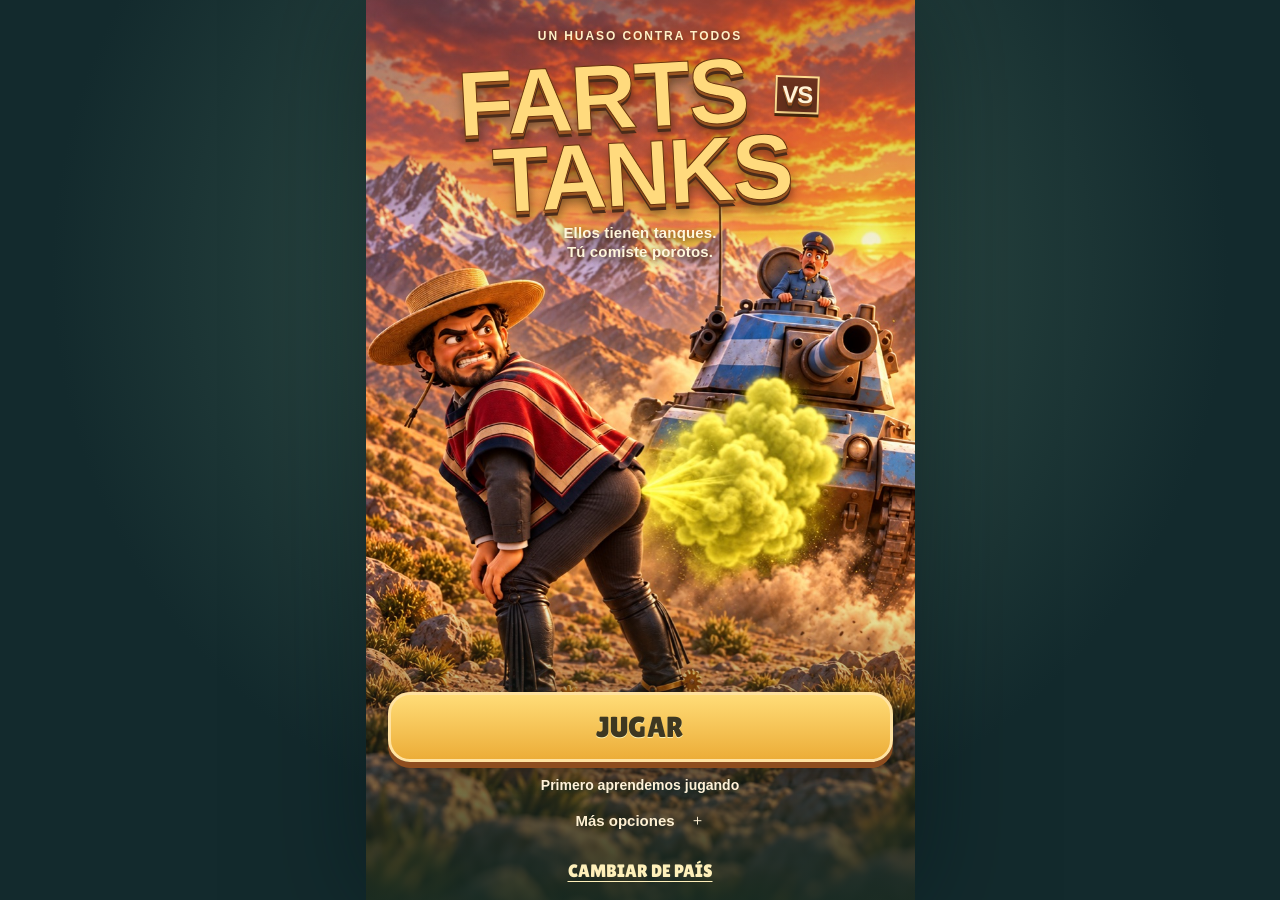
==== commit d199c3b4: "Keep only the current Chile and France editions playable" ====
--- a/play/chile-810/index.html
+++ b/play/chile-810/index.html
@@ -1,17 +1 @@
-<!doctype html><!-- BUILD='huaso-v8.1-aprende-y-responde' --><html lang="es-CL"><head><meta charset="utf-8"><meta name="viewport" content="width=device-width,initial-scale=1,viewport-fit=cover,user-scalable=no"><meta name="theme-color" content="#172e30"><title>Farts vs Tanks · Huaso V8.1</title><link rel="icon" href="data:,"><meta name="audio-revision" content="v8-audio-original-verificado"><meta name="build" content="huaso-v8.1-aprende-y-responde">  <script type="module" crossorigin src="./assets/index-CU5QEKMT.js"></script>
-  <link rel="stylesheet" crossorigin href="./assets/index-Dprj55Gd.css">
-<style>#cinemafilm{display:none!important}</style></head><body>
-<main id="game"><canvas id="scene" aria-label="Campo de batalla en 3D"></canvas>
-<div id="hud"><div class="hudtop"><div id="playerlife" class="healthcard"><div class="healthtitle"><span class="healthicon">♥</span><span class="health-name">VIDA</span><b id="hearts">150 / 150</b></div><div id="playersegments" class="life-segments" role="meter" aria-label="Vida del Huaso" aria-valuemin="0" aria-valuemax="150"></div></div><div class="country healthcard"><div class="healthtitle"><svg viewBox="0 0 24 24" aria-hidden="true"><path d="M2 11L12 2l10 9M5 9v12h14V9M10 21v-7h4v7"/></svg><span class="health-name">CASAS</span><b id="townalive">7 / 7</b></div><div id="townsegments" class="life-segments" role="meter" aria-label="Casas en pie" aria-valuemin="0" aria-valuemax="7"></div><span class="town-goal">SALVA AL MENOS 1</span><div class="townbar" hidden><i id="townfill"></i></div><span id="townpercent" hidden></span></div><button class="iconbtn" id="pause" aria-label="Pausar">Ⅱ</button></div><div class="wavebar"><div class="round-info"><span id="wave">MISIÓN 1 / 12</span><span id="rounddots" aria-hidden="true"></span><small id="wavegoal" class="sr-only"></small></div><div id="threat-counter" aria-label="Enemigos restantes"><svg viewBox="0 0 40 28" aria-hidden="true"><path d="M8 10h21v10H5V13h3zm8-6h10v6H16zm10 0h12v4H26z"/><rect x="3" y="19" width="30" height="7" rx="3"/><path d="M8 22h3m4 0h3m4 0h3"/></svg><b id="threat-count">2</b><small>QUEDAN</small></div><div id="scorepanel"><span aria-hidden="true" class="score-coin">★</span><span class="score-total"><b id="score">0</b><small>PUNTOS</small></span></div></div><span id="combo"></span><div id="scoregain" hidden><b></b><span></span></div><span id="gait" hidden></span><span id="levelname" hidden></span><span id="speaker" hidden></span></div><div id="rewardfx" aria-hidden="true"></div><aside id="welcome-guide" hidden><b></b><span></span></aside>
-<div id="labels" aria-hidden="true"></div><div id="toast" role="status"></div><div id="waveBanner"><span>EL PUEBLO TE NECESITA</span><strong>¡AHÍ VIENEN!</strong></div>
-<aside id="airguide" hidden><b id="airstep"></b><strong id="airtitle"></strong><span id="airdetail"></span></aside><aside id="tutorial-panel" hidden><div class="tutorial-meta"><b id="tutorial-count"></b><button id="tutorial-skip" aria-label="Saltar tutorial y empezar la partida">SALTAR</button></div><div role="status" aria-live="polite" aria-atomic="true"><h2 id="tutorial-title"></h2><p id="tutorial-detail"></p></div><progress id="tutorial-progress" max="1" value="0" aria-label="Progreso del paso"></progress><p id="tutorial-keyboard"></p><button id="tutorial-go" class="primary" hidden>¡A DEFENDER EL PUEBLO!</button></aside><div id="tutorial-marker" hidden aria-hidden="true"></div><div id="gesture-coach" hidden aria-hidden="true"><div class="gesture-demo"><i class="gesture-origin"></i><i class="gesture-path"></i><svg class="coach-hand" viewBox="0 0 64 72" aria-hidden="true"><path d="M24 35V10c0-8 12-8 12 0v20c0-7 10-7 10 0 1-5 10-4 10 2v17c0 8-4 12-7 19H24c-1-6-6-13-11-20l-6-9c-5-8 4-13 9-7l8 10"/></svg></div><div class="gesture-success">✓</div><strong></strong><span class="touch-copy"></span><span class="key-copy"></span></div><div id="action-coach" hidden aria-hidden="true"><strong></strong><span class="coach-charge"><i></i></span><span class="key-copy">ESPACIO</span><svg class="coach-hand" viewBox="0 0 64 72" aria-hidden="true"><path d="M24 35V10c0-8 12-8 12 0v20c0-7 10-7 10 0 1-5 10-4 10 2v17c0 8-4 12-7 19H24c-1-6-6-13-11-20l-6-9c-5-8 4-13 9-7l8 10"/></svg></div><div id="crosshair"></div><div id="joystick"><i></i></div>
-<button id="combat-recipes" type="button" hidden aria-label="Ver mis pedos y cómo usarlos">MIS PEDOS ?</button><div id="recipe-reveal" hidden role="status" aria-live="polite"><b></b><small></small></div><div id="controls"><div id="movement-space" aria-hidden="true"></div><div id="belly" hidden aria-hidden="true"><span id="combo-ready" hidden role="status" aria-live="polite"></span><b id="bellyname">Recoge comida</b><div id="bellyslots"></div><span id="bellyhint"></span></div><div class="actionwrap"><span id="actionhint">BUSCA COMIDA</span><button id="fart" aria-label="Apretar y soltar para tirar el pedo"><span id="powerRing"></span><svg viewBox="0 0 64 64" aria-hidden="true"><path d="M17 28c-11-14 12-22 16-9 12-14 28 5 16 14 11 13-9 24-17 11-11 7-21-2-16-10M6 38l9-2M5 48l15-6M13 54l9-8"/></svg><b id="actiontext">PEDO</b></button><span id="gas-slots" role="img"><i></i><i></i><i></i><i></i></span></div><p id="helper">Arrastra para moverte · recoge comida</p></div>
-<div id="damageVignette"></div><div id="build">HUASO V8.10</div>
-<section id="start" class="overlay"><div class="starttop"><span class="kicker">UN HUASO CONTRA TODOS</span><h1>Farts <span>VS</span><br>Tanks</h1><p>Ellos tienen tanques.<br>Tú comiste porotos.</p></div><div class="startbottom"><button id="play" class="primary" disabled>PREPARANDO…</button><p id="startcaption">Muévete. Come. ¡Reviéntalos!</p><button id="continue" class="secondary hidden">CONTINUAR PARTIDA</button><details id="startoptions"><summary>Más opciones <span>＋</span></summary><div class="start-options-grid"><button id="practice" class="secondary" disabled>PRACTICAR CONTROLES</button><button id="skipintro" class="secondary" disabled>YA SÉ JUGAR</button><button id="practiceair" class="secondary" disabled>PRACTICAR SALTO AÉREO</button><button id="campaign" class="secondary">MI CAMPAÑA Y LOGROS</button><button id="openguide" class="secondary">RUTA Y RECETAS</button><button id="openfilms" class="secondary">MIS JUGADAS</button><button id="openrank" class="secondary">CLASIFICACIÓN</button></div></details><a class="secondary" style="display:block;text-align:center;margin-top:10px" href="../../">CAMBIAR DE PAÍS</a></div></section>
-<section id="paused" class="overlay hidden"><div class="modal"><span class="kicker">RESPIRA UN POCO</span><h2>Pausa</h2><button class="primary" id="resume">VOLVER AL COMBATE</button><button id="pausecampaign" class="secondary">CAMPAÑA Y GUARDADO</button><button class="secondary" id="pauseguide">MI RUTA Y MIS PEDOS</button><button class="secondary" id="sound">SONIDO ACTIVADO</button><button class="secondary" id="motion">EFECTOS COMPLETOS</button><button class="secondary" id="haptics">VIBRACIÓN ACTIVADA</button><p id="haptics-note" class="small" hidden>Este navegador no permite vibración. Mantienes el sonido y el golpe visual.</p><p class="small">WASD / flechas: caminar · Shift: correr<br>Espacio: cargar y soltar<br>La comida se come al recogerla · Escape: pausa</p></div></section>
-<section id="end" class="overlay hidden"><div class="modal"><span class="kicker" id="endkicker"></span><h2 id="endtitle"></h2><p id="endreason"></p><div id="endstats"></div><p id="endtip" class="route-next"></p><button id="endpracticeair" class="ranklink">PRACTICAR DOBLE PEDO AÉREO</button><p id="endpersonal" class="personal-best"></p><button id="restart" class="primary">REINTENTAR MISIÓN</button><div class="scoreform"><label for="alias">Tu nombre en la clasificación</label><input id="alias" maxlength="18" autocomplete="nickname" placeholder="Tu alias"><button id="submitScore" class="secondary">GUARDAR PUNTAJE</button><p id="rankstatus" role="status"></p></div><button id="endfilms" class="secondary">VER MIS JUGADAS</button><button id="endrank" class="ranklink">VER CLASIFICACIÓN</button></div></section>
-<section id="intermission" class="overlay hidden"><div class="modal"><span id="nextkicker" class="kicker"></span><h2 id="nexttitle"></h2><p id="nextbrief"></p><p id="roundmilestone" class="route-next"></p><div id="roundmedals" aria-label="Logros de la ronda"></div><p id="roundpersonal" class="personal-best" hidden></p><p id="roundreward" class="reward"></p><div id="upgradechoice"><p class="kicker">ELIGE TU MEJORA</p><div id="upgradecards"></div></div><p id="upgradepicked" class="reward" role="status"></p><button id="nextround" class="primary">SIGUIENTE RONDA</button><details class="round-extras"><summary>Mi jugada y mis recetas</summary><button id="roundcampaign" class="secondary">CAMPAÑA Y TÉCNICAS</button><button id="roundguide" class="ranklink">VER RUTA Y RECETAS</button><button id="roundfilms" class="secondary">VER LA JUGADA DE LA RONDA</button></details></div></section>
-<section id="ranking" class="overlay hidden"><div class="modal rankmodal"><span class="kicker">LAS MEJORES BARRIGAS · V7</span><h2>Clasificación</h2><p id="rankmessage" role="status"></p><ol id="rankrows"></ol><button id="closerank" class="primary">VOLVER</button></div></section>
-<section id="films" class="overlay hidden"><div class="modal filmmodal"><span class="kicker">ESTO LO HICISTE TÚ</span><h2>Pedos memorables</h2><p id="filmstatus" role="status"></p><div id="filmviewer" class="hidden"><h3 id="filmtitle"></h3><video id="filmvideo" controls playsinline preload="metadata"></video><button id="watchcinema" class="primary hidden">VER MI PELÍCULA</button><button id="watchoriginal" class="secondary hidden">VER JUGADA REAL</button><button id="savefilm" class="primary">GUARDAR / COMPARTIR</button><button id="cinemafilm" class="secondary">PREPARAR VERSIÓN DE CINE</button><p class="small">Una recreación de cine puede cambiar detalles de la acción. Siempre conservas tu jugada real.</p></div><div id="filmlist"></div><button id="closefilms" class="secondary">VOLVER</button></div></section><div id="recording"><span class="kicker">GUARDANDO TU JUGADA</span><progress id="filmprogress" max="1" value="0"></progress><b id="filmpercent">0%</b><button id="cancelfilm" class="secondary">CANCELAR</button></div>
-<section id="fieldguide" class="overlay hidden" role="dialog" aria-modal="true" aria-labelledby="guidetitle"><div class="modal guide-modal"><div class="guide-heading"><div><span class="kicker">CONOCE TU PODER</span><h2 id="guidetitle">Mi ruta y mis pedos</h2></div><button id="closeguide" class="iconbtn" aria-label="Cerrar guía">×</button></div><nav class="guide-tabs" aria-label="Guía del Huaso"><button data-guide="ready" aria-pressed="false">Ahora</button><button data-guide="base" aria-pressed="true">Básicos</button><button data-guide="combo" aria-pressed="false">Combos</button><button data-guide="air" aria-pressed="false">Aéreo</button><button data-guide="route" aria-pressed="false">Ruta</button></nav><p id="guidecount" class="small"></p><div id="guidecards"></div><p id="guideloadout" class="route-next"></p><p class="small">Comes al pasar. El gesto depende del pedo preparado; aquí puedes consultar cómo usar cada uno.</p></div></section><div id="fatal" class="overlay hidden"><div class="modal"><h2>No pudimos abrir el campo</h2><p id="fatalreason"></p><button class="primary" onclick="location.reload()">REINTENTAR</button></div></div>
-</main></body></html>
+<!doctype html><html lang="es"><head><meta charset="utf-8"><meta name="viewport" content="width=device-width,initial-scale=1"><meta name="robots" content="noindex"><meta http-equiv="refresh" content="0;url=../chile-812/?ui=latest-r1"><title>Farts vs Tanks</title></head><body><p><a href="../chile-812/?ui=latest-r1">Abrir la versión actual</a></p><script>location.replace(new URL("../chile-812/?ui=latest-r1",document.baseURI).href)</script></body></html>
